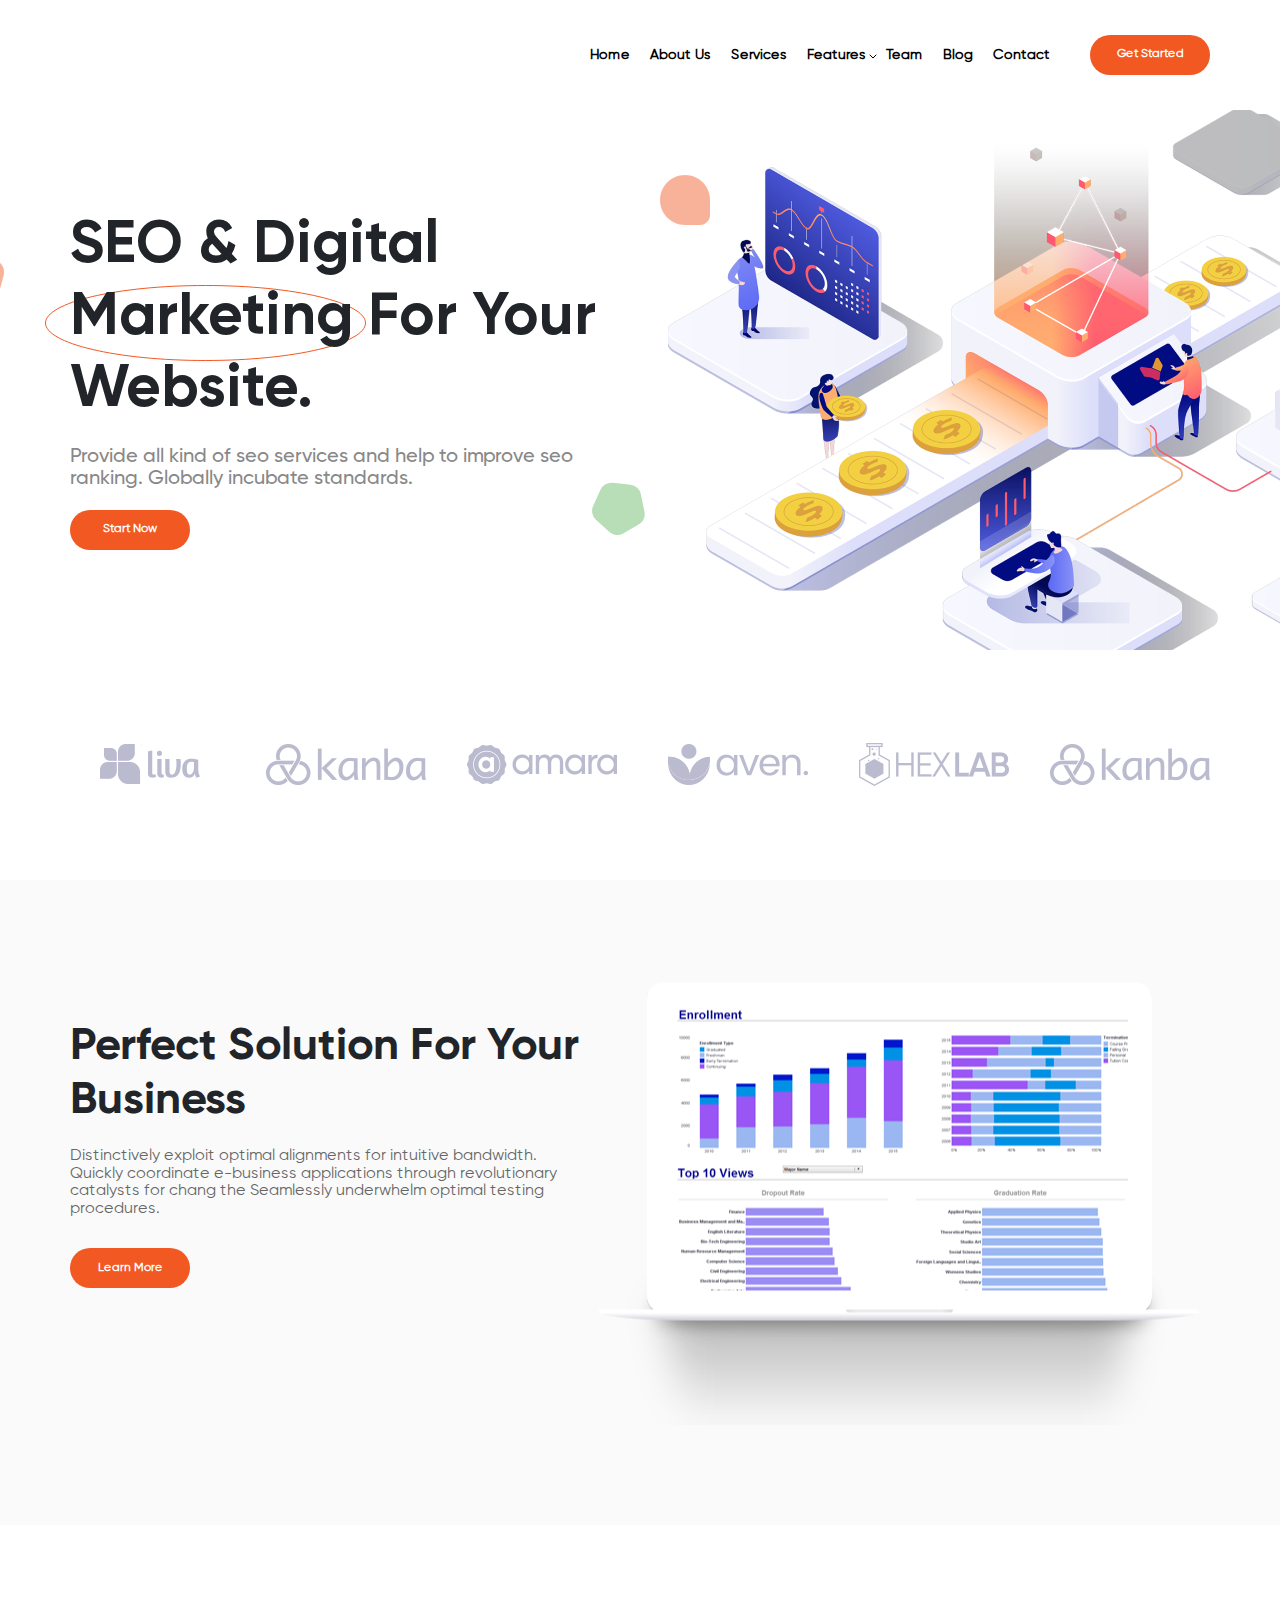
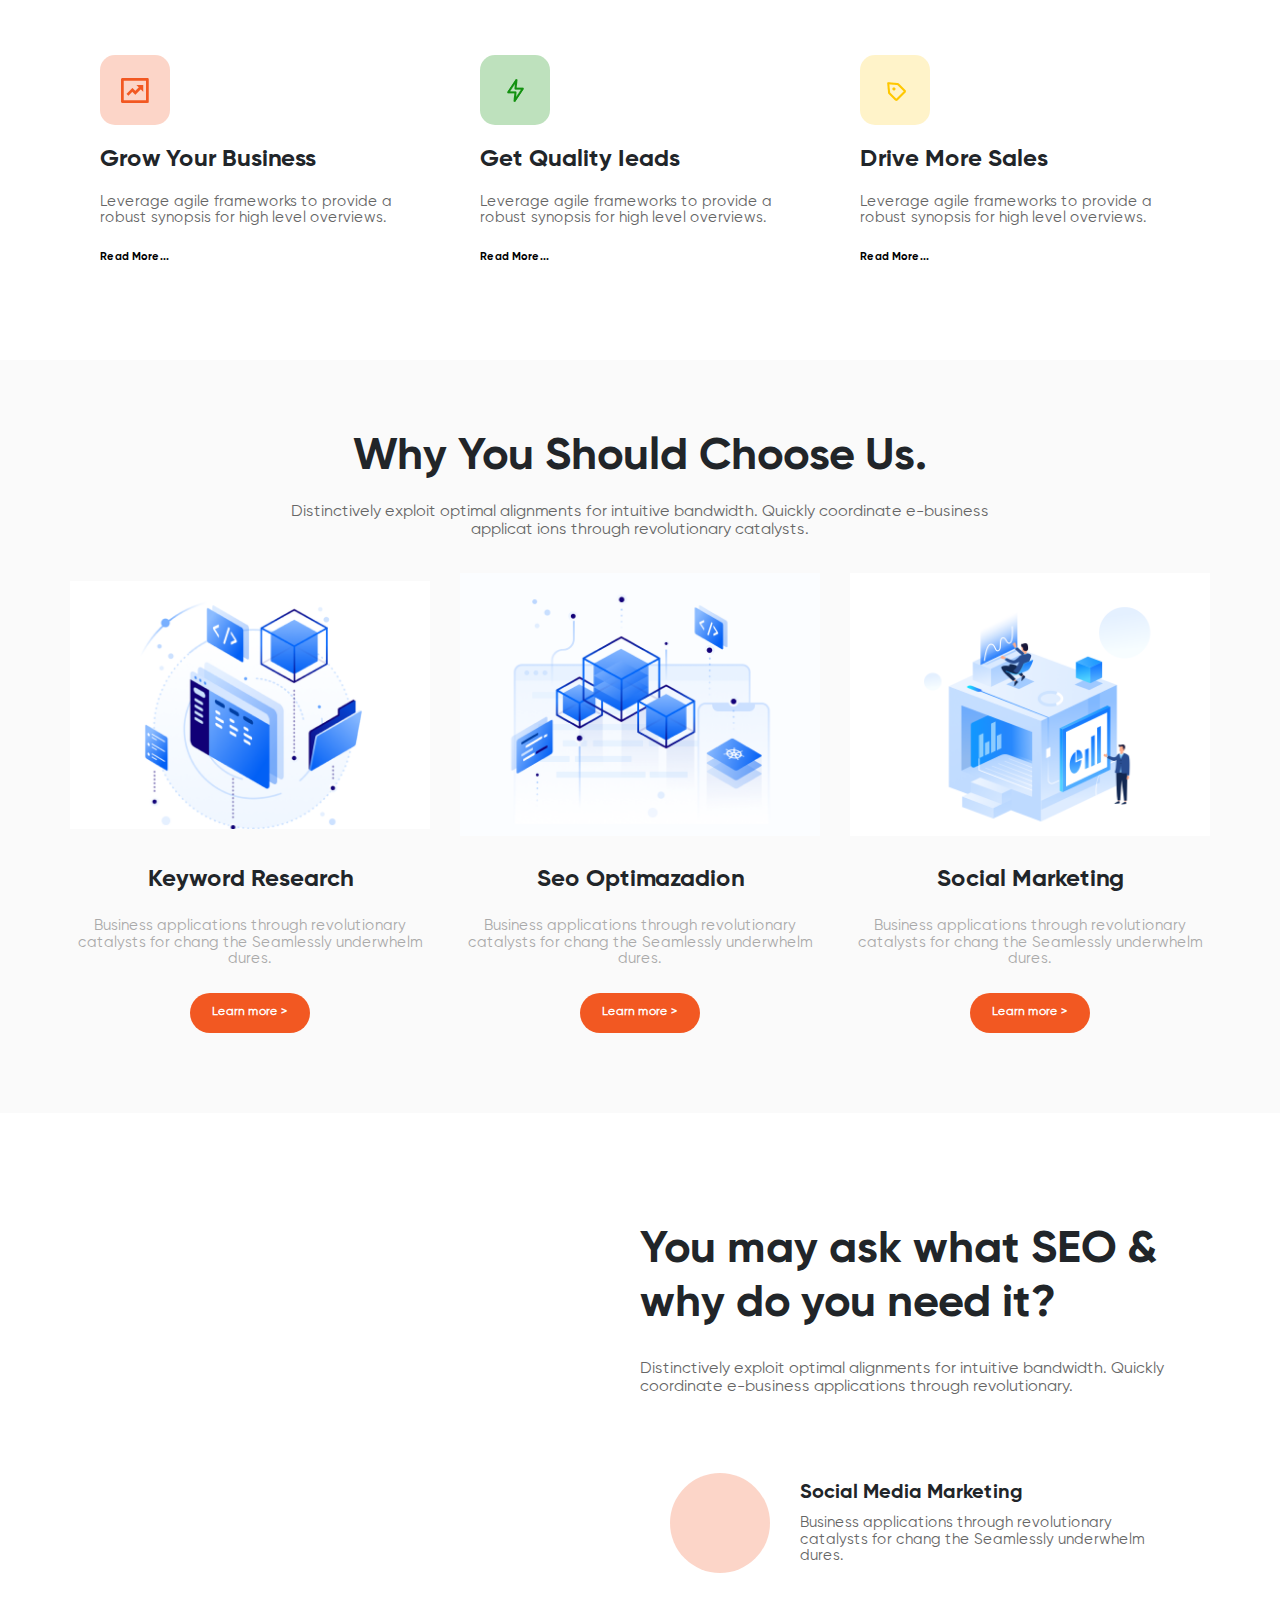
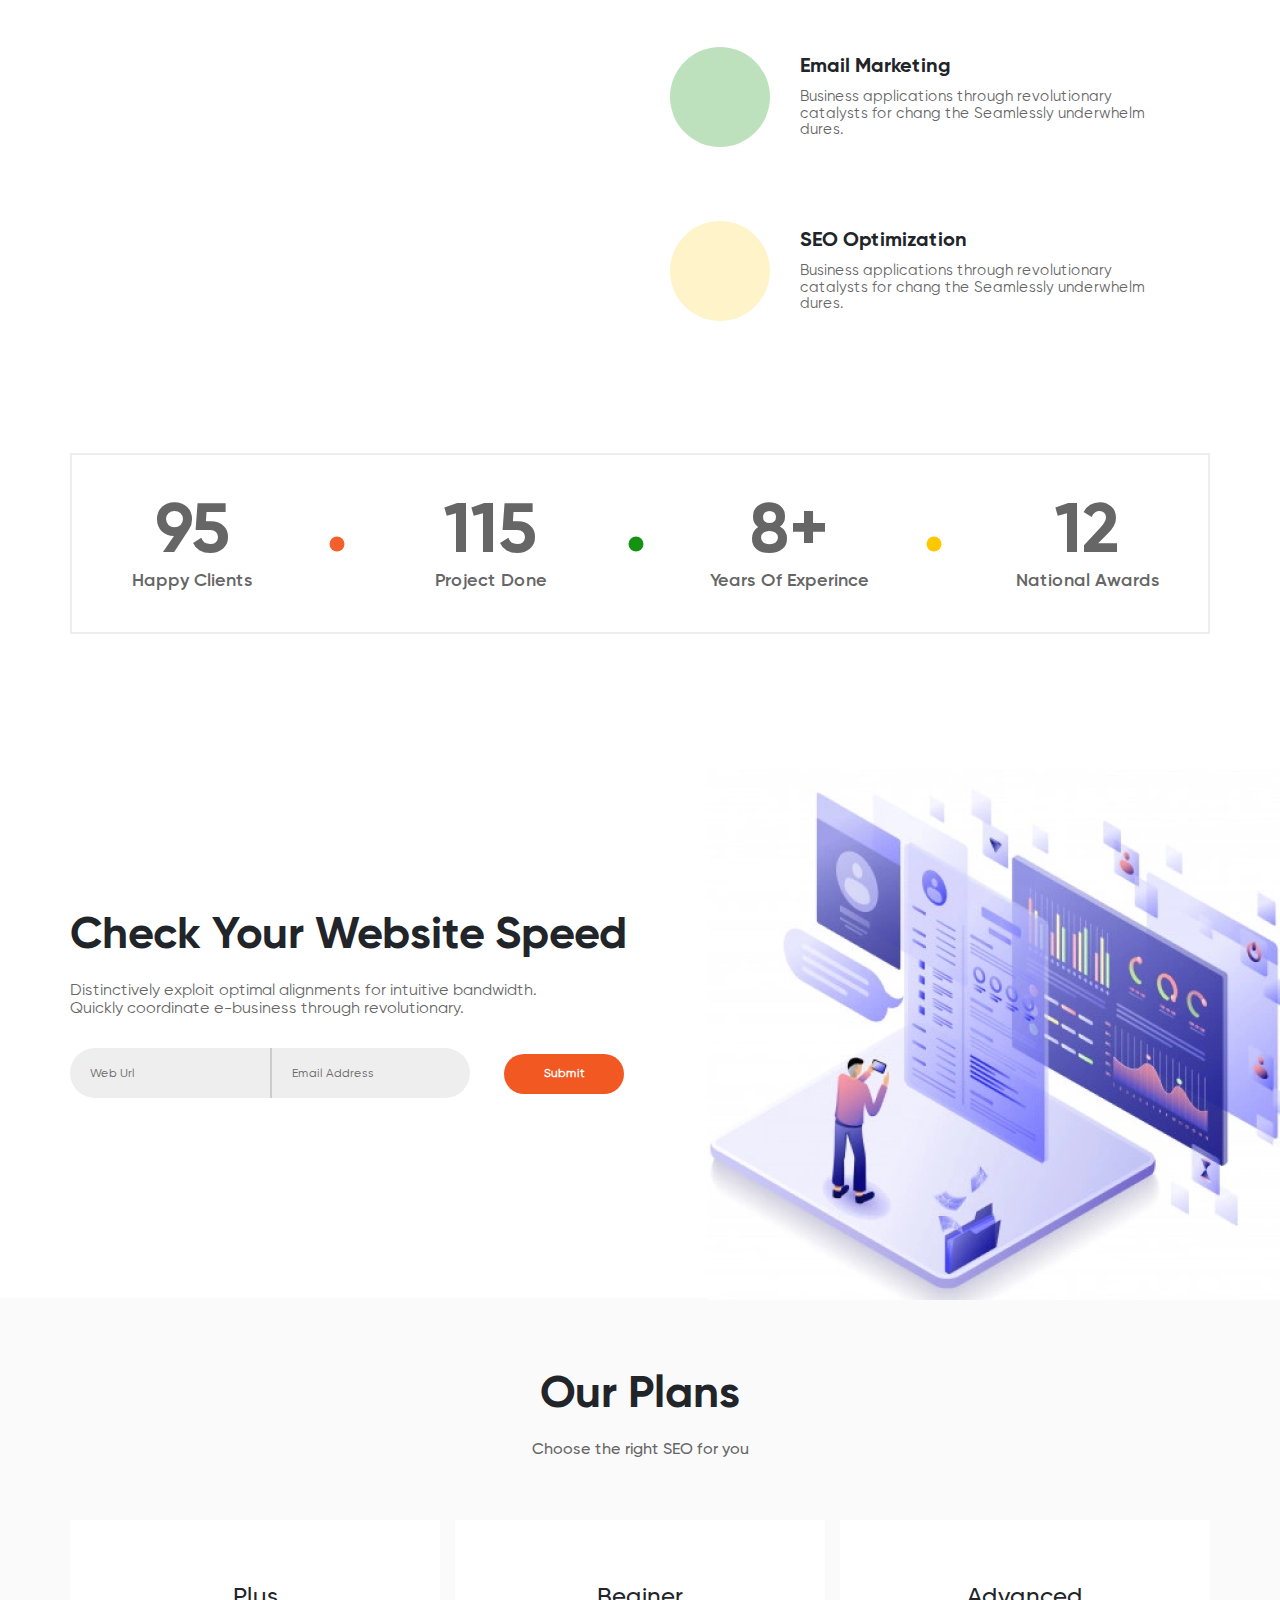
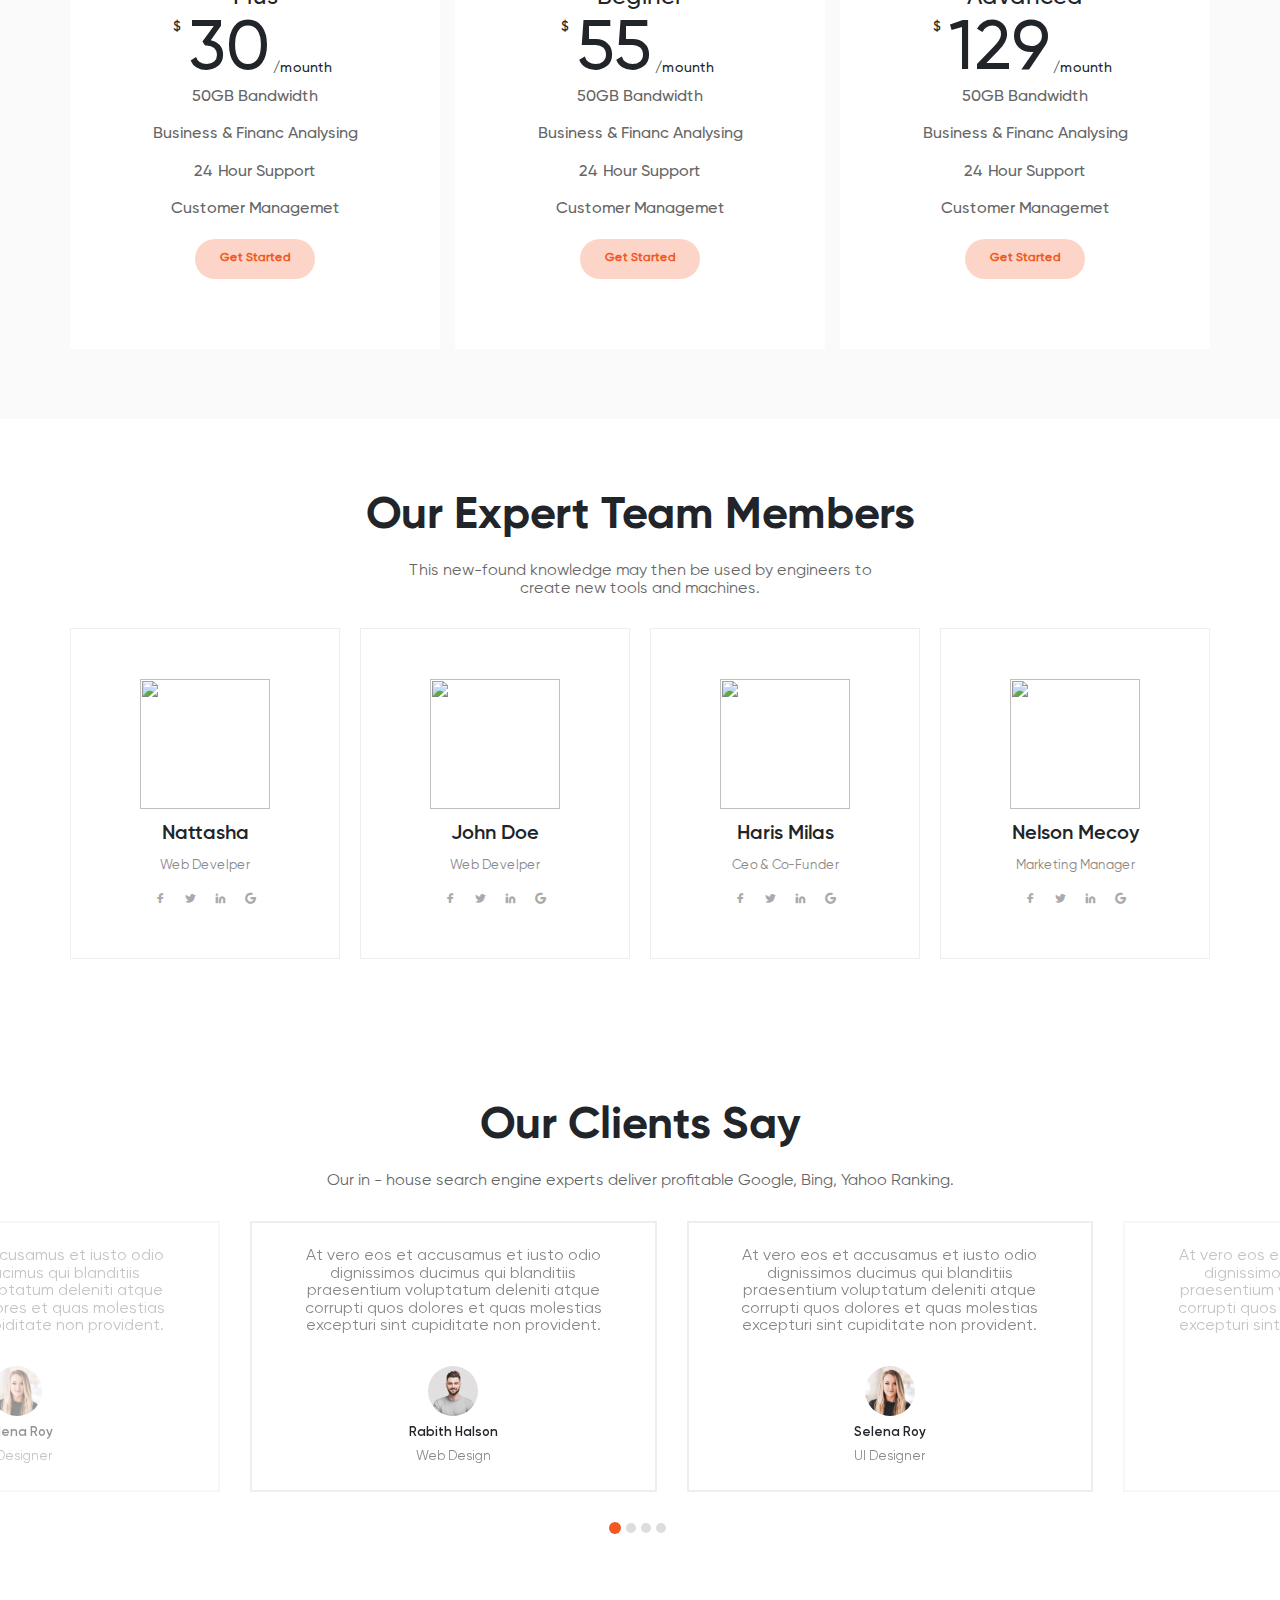
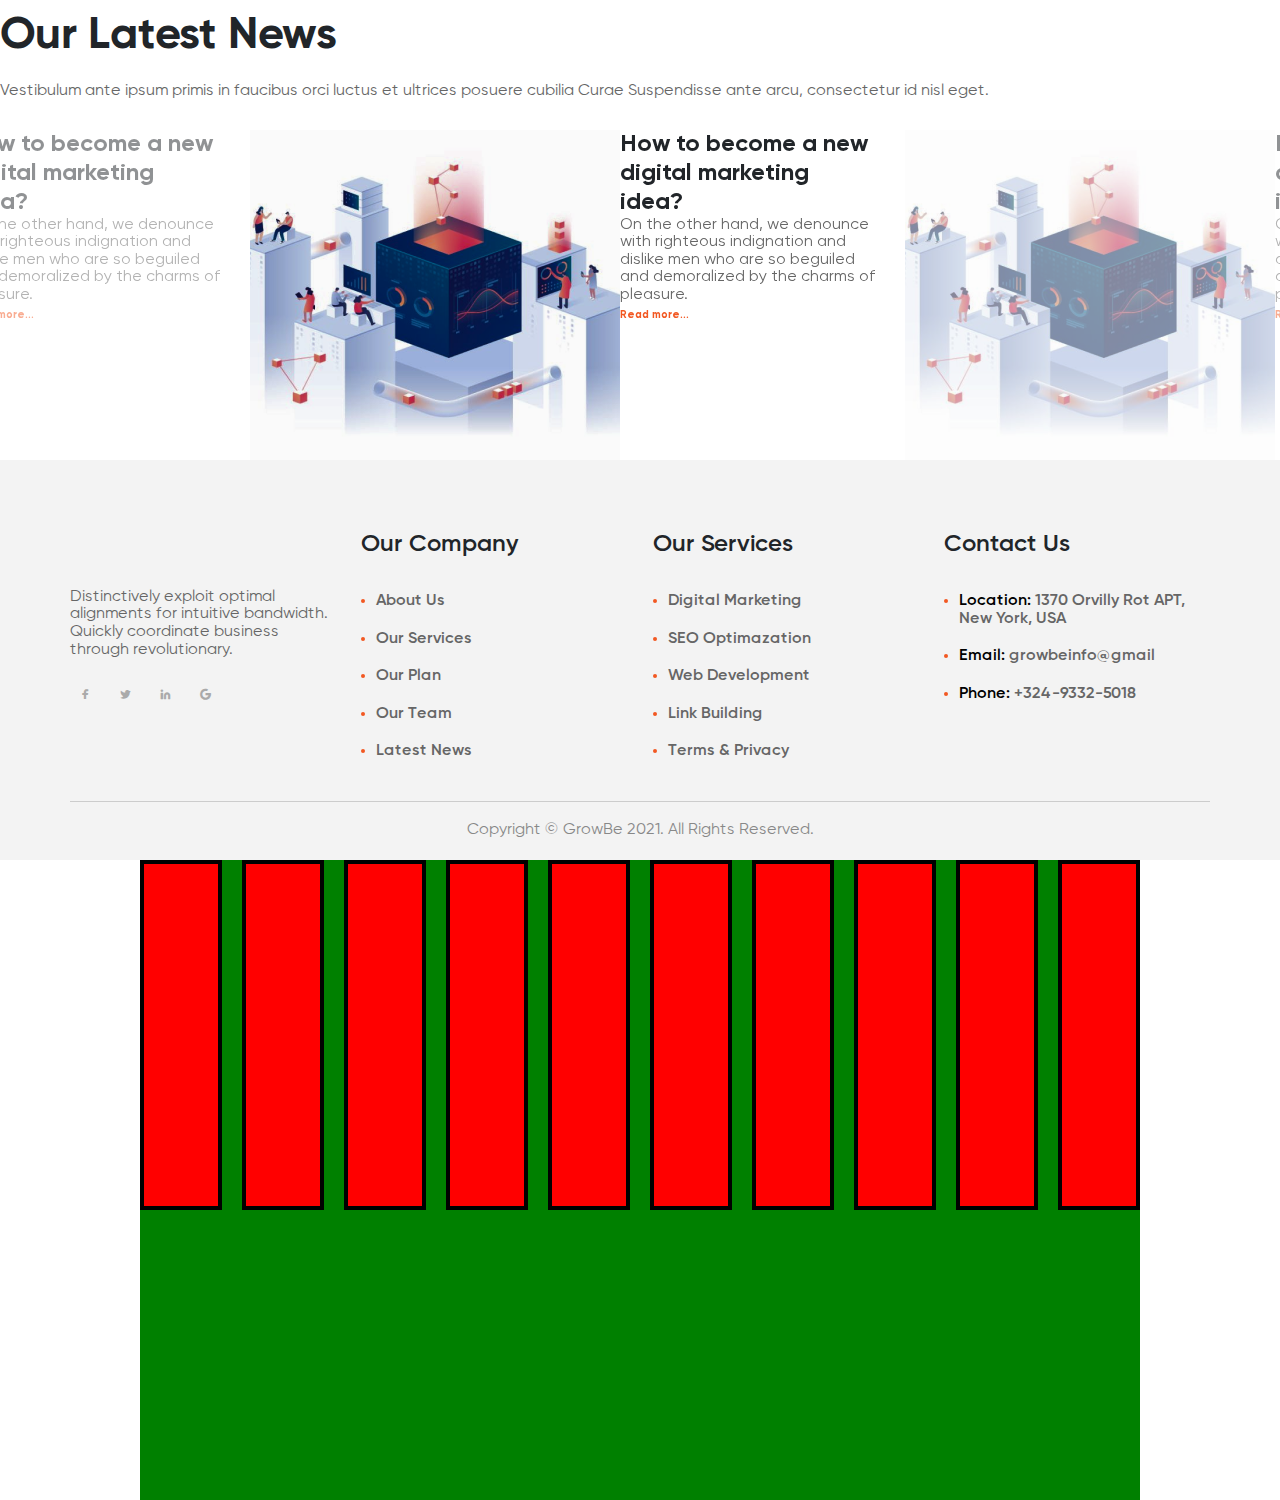
==== growbe/index.html @ c95ca1e4 "1" ====
<!DOCTYPE html><html lang="en"><head><meta charset="UTF-8"><meta http-equiv="X-UA-Compatible" content="IE=edge"><meta name="viewport" content="width=device-width,initial-scale=1"><link rel="stylesheet" href="css/style.min.css"><title>Grow Be</title></head><body><header class="header"><div class="container"><div class="header__wrapper"><a href=""><img src="img/Header/Logo.png" alt=""></a><div class="menu__wrapper"><nav class="menu"><ul class="menu-list"><li class="menu-list__item"><a href="" class="menu-list__link">Home</a></li><li class="menu-list__item"><a href="" class="menu-list__link">About Us</a></li><li class="menu-list__item"><a href="" class="menu-list__link">Services</a></li><li class="menu-list__item has-submenu"><a href="" class="menu-list__link">Features</a><ul class="submenu"><li class="submenu__item"><a href="" class="submenu__link">Services</a></li><li class="submenu__item"><a href="" class="submenu__link">Team</a></li><li class="submenu__item"><a href="" class="submenu__link">Home</a></li></ul></li><li class="menu-list__item"><a href="" class="menu-list__link">Team</a></li><li class="menu-list__item"><a href="" class="menu-list__link">Blog</a></li><li class="menu-list__item"><a href="" class="menu-list__link">Contact</a></li></ul></nav><button class="btn">Get Started</button></div></div></div></header><main><section class="promo"><div class="container"><div class="promo__wrapper"><h1 class="promo__title">SEO & Digital Marketing For Your Website.</h1><p class="promo__text">Provide all kind of seo services and help to improve seo ranking. Globally incubate standards.</p><button class="btn">Start Now</button></div><img width="945" height="577" class="promo__img" src="img/promo/Image.png" alt=""></div></section><section class="brands"><div class="container"><div class="brands__wrapper"><img class="brand__img" src="img/brands/1.png" alt=""> <img class="brand__img" src="img/brands/2.png" alt=""> <img class="brand__img" src="img/brands/3.png" alt=""> <img class="brand__img" src="img/brands/4.png" alt=""> <img class="brand__img" src="img/brands/5.png" alt=""> <img class="brand__img" src="img/brands/6.png" alt=""></div></div></section><section class="about"><div class="container"><div class="about__wrapper"><div class="content__wrapper"><h2 class="title">Perfect Solution For Your Business</h2><p class="text">Distinctively exploit optimal alignments for intuitive bandwidth. Quickly coordinate e-business applications through revolutionary catalysts for chang the Seamlessly underwhelm optimal testing procedures.</p><button class="btn">Learn More</button></div><img class="about__img" src="img/about/Mockup.png" alt=""></div></div></section><section class="features"><div class="container"><div class="features-items"><div class="features-item"><div class="features-item__box"><img class="features-item__img" src="img/features/Vector.png" alt=""></div><h3 class="features-item__title">Grow Your Business</h3><p class="features-item__text">Leverage agile frameworks to provide a robust synopsis for high level overviews.</p><a class="features-item__link" href="">Read More...</a></div><div class="features-item"><div class="features-item__box"><img class="features-item__img" src="img/features/Vector2.png" alt=""></div><h3 class="features-item__title">Get Quality Ieads</h3><p class="features-item__text">Leverage agile frameworks to provide a robust synopsis for high level overviews.</p><a class="features-item__link" href="">Read More...</a></div><div class="features-item"><div class="features-item__box"><img class="features-item__img" src="img/features/Vector3.png" alt=""></div><h3 class="features-item__title">Drive More Sales</h3><p class="features-item__text">Leverage agile frameworks to provide a robust synopsis for high level overviews.</p><a class="features-item__link" href="">Read More...</a></div></div></div></section><section class="benefits"><div class="container"><h2 class="title">Why You Should Choose Us.</h2><p class="text">Distinctively exploit optimal alignments for intuitive bandwidth. Quickly coordinate e-business<br>applicat ions through revolutionary catalysts.</p><div class="benefits__items"><div class="benefits-item"><img class="benefits-item__img" src="img/benefits/illustrarion1.png" alt=""><h3 class="benefits-item__title">Keyword Research</h3><p class="benefits-item__text">Business applications through revolutionary catalysts for chang the Seamlessly underwhelm dures.</p><button class="btn">Learn more ></button></div><div class="benefits-item"><img class="benefits-item__img" src="img/benefits/illustration2.png" alt=""><h3 class="benefits-item__title">Seo Optimazadion</h3><p class="benefits-item__text">Business applications through revolutionary catalysts for chang the Seamlessly underwhelm dures.</p><button class="btn">Learn more ></button></div><div class="benefits-item"><img class="benefits-item__img" src="img/benefits/illustration3.png" alt=""><h3 class="benefits-item__title">Social Marketing</h3><p class="benefits-item__text">Business applications through revolutionary catalysts for chang the Seamlessly underwhelm dures.</p><button class="btn">Learn more ></button></div></div></div></section><section class="questions"><div class="container"><img class="questions__img" src="../img/questions/compas.png" alt=""><div class="questions__wrapper"><div class="questions__content"><h2 class="questions__title">You may ask what SEO & why do you need it?</h2><p class="questions__subtitle">Distinctively exploit optimal alignments for intuitive bandwidth. Quickly coordinate e-business applications through revolutionary.</p><div class="questions-items"><div class="questions-item"><div class="questions-item__circle"><img class="questions-item__img" src="../img/questions/palnet.svg" alt=""></div><div class="questions-item__wrapper"><h3 class="questions-item__title">Social Media Marketing</h3><p class="questions-item__text">Business applications through revolutionary catalysts for chang the Seamlessly underwhelm dures.</p></div></div><div class="questions-item"><div class="questions-item__circle"><img class="questions-item__img" src="../img/questions/email.svg" alt=""></div><div class="questions-item__wrapper"><h3 class="questions-item__title">Email Marketing</h3><p class="questions-item__text">Business applications through revolutionary catalysts for chang the Seamlessly underwhelm dures.</p></div></div><div class="questions-item"><div class="questions-item__circle"><img class="questions-item__img" src="../img/questions/pie-chart.svg" alt=""></div><div class="questions-item__wrapper"><h3 class="questions-item__title">SEO Optimization</h3><p class="questions-item__text">Business applications through revolutionary catalysts for chang the Seamlessly underwhelm dures.</p></div></div></div></div></div></div></section><div class="facts"><div class="container"><div class="facts__items"><div class="facts__item"><span class="facts__item-count">95</span><p class="facts__item-text">Happy Clients</p></div><div class="facts__item"><span class="facts__item-count">115</span><p class="facts__item-text">Project Done</p></div><div class="facts__item"><span class="facts__item-count">8+</span><p class="facts__item-text">Years Of Experince</p></div><div class="facts__item"><span class="facts__item-count">12</span><p class="facts__item-text">National Awards</p></div></div></div></div><section class="mail"><div class="container"><div class="mail__wrapper"><h2 class="title">Check Your Website Speed</h2><p class="text">Distinctively exploit optimal alignments for intuitive bandwidth.<br>Quickly coordinate e-business through revolutionary.</p><form class="mail__form" action=""><input placeholder="Web Url" type="url" name="url" required> <input placeholder="Email Address" type="email" name="email" required> <button class="btn">Submit</button></form></div><img class="mail__img" src="img/mail/mail.png" alt=""></div></section><section class="plans"><div class="container"><h2 class="title">Our Plans</h2><p class="text">Choose the right SEO for you</p><div class="plans__items"><div class="plans__item"><div class="plans__item-wrapper"><h3 class="plans__item-title">Plus</h3><span class="plans__item-price"><sup>$</sup> 30 <sub>/mounth</sub></span><ul><li>50GB Bandwidth</li><li>Business & Financ Analysing</li><li>24 Hour Support</li><li>Customer Managemet</li></ul><button class="btn btn-disabled">Get Started</button></div></div><div class="plans__item"><div class="plans__item-wrapper"><h3 class="plans__item-title">Beginer</h3><span class="plans__item-price"><sup>$</sup> 55 <sub>/mounth</sub></span><ul><li>50GB Bandwidth</li><li>Business & Financ Analysing</li><li>24 Hour Support</li><li>Customer Managemet</li></ul><button class="btn btn-disabled">Get Started</button></div></div><div class="plans__item"><div class="plans__item-wrapper"><h3 class="plans__item-title">Advanced</h3><span class="plans__item-price"><sup>$</sup> 129 <sub>/mounth</sub></span><ul><li>50GB Bandwidth</li><li>Business & Financ Analysing</li><li>24 Hour Support</li><li>Customer Managemet</li></ul><button class="btn btn-disabled">Get Started</button></div></div></div></div></section><section class="team"><div class="container"><h2 class="title">Our Expert Team Members</h2><p class="text">This new-found knowledge may then be used by engineers to<br>create new tools and machines.</p><div class="team__items"><div class="team__item"><img class="team__item-img" src="../img/team/face1.png" alt=""> <span class="team__item-name">Nattasha</span> <span class="team__item-post">Web Develper</span><ul class="socials"><li><a class="socials__link" href=""><span class="icon-facebook"></span></a></li><li><a class="socials__link" href=""><span class="icon-twitter"></span></a></li><li><a class="socials__link" href=""><span class="icon-linkedin"></span></a></li><li><a class="socials__link" href=""><span class="icon-google"></span></a></li></ul></div><div class="team__item"><img class="team__item-img" src="../img/team/face2.png" alt=""> <span class="team__item-name">John Doe</span> <span class="team__item-post">Web Develper</span><ul class="socials"><li><a class="socials__link" href=""><span class="icon-facebook"></span></a></li><li><a class="socials__link" href=""><span class="icon-twitter"></span></a></li><li><a class="socials__link" href=""><span class="icon-linkedin"></span></a></li><li><a class="socials__link" href=""><span class="icon-google"></span></a></li></ul></div><div class="team__item"><img class="team__item-img" src="../img/team/face3.png" alt=""> <span class="team__item-name">Haris Milas</span> <span class="team__item-post">Ceo & Co-Funder</span><ul class="socials"><li><a class="socials__link" href=""><span class="icon-facebook"></span></a></li><li><a class="socials__link" href=""><span class="icon-twitter"></span></a></li><li><a class="socials__link" href=""><span class="icon-linkedin"></span></a></li><li><a class="socials__link" href=""><span class="icon-google"></span></a></li></ul></div><div class="team__item"><img class="team__item-img" src="../img/team/face4.png" alt=""> <span class="team__item-name">Nelson Mecoy</span> <span class="team__item-post">Marketing Manager</span><ul class="socials"><li><a class="socials__link" href=""><span class="icon-facebook"></span></a></li><li><a class="socials__link" href=""><span class="icon-twitter"></span></a></li><li><a class="socials__link" href=""><span class="icon-linkedin"></span></a></li><li><a class="socials__link" href=""><span class="icon-google"></span></a></li></ul></div></div></div></section><section class="reviews"><h2 class="title">Our Clients Say</h2><p class="text">Our in - house search engine experts deliver profitable Google, Bing, Yahoo Ranking.</p><div class="reviews__slider swiper"><div class="swiper-wrapper"><div class="swiper-slide"><div class="reviews__item"><p class="reviews__item-text">At vero eos et accusamus et iusto odio dignissimos ducimus qui blanditiis praesentium voluptatum deleniti atque corrupti quos dolores et quas molestias excepturi sint cupiditate non provident.</p><img class="reviews__item-img" src="img/reviews/man.png" alt=""> <span class="reviews__item-name">Rabith Halson</span> <span class="reviews__item-post">Web Design</span></div></div><div class="swiper-slide"><div class="reviews__item"><p class="reviews__item-text">At vero eos et accusamus et iusto odio dignissimos ducimus qui blanditiis praesentium voluptatum deleniti atque corrupti quos dolores et quas molestias excepturi sint cupiditate non provident.</p><img class="reviews__item-img" src="img/reviews/woman.png" alt=""> <span class="reviews__item-name">Selena Roy</span> <span class="reviews__item-post">UI Designer</span></div></div><div class="swiper-slide"><div class="reviews__item"><p class="reviews__item-text">At vero eos et accusamus et iusto odio dignissimos ducimus qui blanditiis praesentium voluptatum deleniti atque corrupti quos dolores et quas molestias excepturi sint cupiditate non provident.</p><img class="reviews__item-img" src="img/reviews/woman.png" alt=""> <span class="reviews__item-name">Selena Roy</span> <span class="reviews__item-post">UI Designer</span></div></div><div class="swiper-slide"><div class="reviews__item"><p class="reviews__item-text">At vero eos et accusamus et iusto odio dignissimos ducimus qui blanditiis praesentium voluptatum deleniti atque corrupti quos dolores et quas molestias excepturi sint cupiditate non provident.</p><img class="reviews__item-img" src="img/reviews/woman.png" alt=""> <span class="reviews__item-name">Selena Roy</span> <span class="reviews__item-post">UI Designer</span></div></div></div><div class="swiper-pagination"></div></div></section><section class="blog"><h2 class="title">Our Latest News</h2><p class="text">Vestibulum ante ipsum primis in faucibus orci luctus et ultrices posuere cubilia Curae Suspendisse ante arcu, consectetur id nisl eget.</p><div class="blog__slider swiper"><div class="swiper-wrapper"><div class="swiper-slide"><div class="blog__item"><img src="img/blog/blog-img.png" alt=""><div class="blog__item-content"><h3 class="blog__item-title">How to become a new digital marketing idea?</h3><p class="blog__item-text">On the other hand, we denounce with righteous indignation and dislike men who are so beguiled and demoralized by the charms of pleasure.</p><a href="" class="blog__item-link">Read more...</a></div></div></div><div class="swiper-slide"><div class="blog__item"><img src="img/blog/blog-img.png" alt=""><div class="blog__item-content"><h3 class="blog__item-title">How to become a new digital marketing idea?</h3><p class="blog__item-text">On the other hand, we denounce with righteous indignation and dislike men who are so beguiled and demoralized by the charms of pleasure.</p><a href="" class="blog__item-link">Read more...</a></div></div></div><div class="swiper-slide"><div class="blog__item"><img src="img/blog/blog-img.png" alt=""><div class="blog__item-content"><h3 class="blog__item-title">How to become a new digital marketing idea?</h3><p class="blog__item-text">On the other hand, we denounce with righteous indignation and dislike men who are so beguiled and demoralized by the charms of pleasure.</p><a href="" class="blog__item-link">Read more...</a></div></div></div><div class="swiper-slide"><div class="blog__item"><img src="img/blog/blog-img.png" alt=""><div class="blog__item-content"><h3 class="blog__item-title">How to become a new digital marketing idea?</h3><p class="blog__item-text">On the other hand, we denounce with righteous indignation and dislike men who are so beguiled and demoralized by the charms of pleasure.</p><a href="" class="blog__item-link">Read more...</a></div></div></div></div></div></section><footer class="footer"><div class="container"><div class="footer__items"><div class="footer__item"><a href=""><img src="img/Header/Logo.png" alt=""></a><p class="footer__text">Distinctively exploit optimal alignments for intuitive bandwidth. Quickly coordinate business through revolutionary.</p><ul class="socials socials-footer"><li><a class="socials__link socials__link-footer" href=""><span class="icon-facebook"></span></a></li><li><a class="socials__link socials__link-footer" href=""><span class="icon-twitter"></span></a></li><li><a class="socials__link socials__link-footer" href=""><span class="icon-linkedin"></span></a></li><li><a class="socials__link socials__link-footer" href=""><span class="icon-google"></span></a></li></ul></div><div class="footer__item"><h3 class="footer__item-title">Our Company</h3><ul class="footer__item-list"><a href=""><li>About Us</li></a><a href=""><li>Our Services</li></a><a href=""><li>Our Plan</li></a><a href=""><li>Our Team</li></a><a href=""><li>Latest News</li></a></ul></div><div class="footer__item"><h3 class="footer__item-title">Our Services</h3><ul class="footer__item-list"><a href=""><li>Digital Marketing</li></a><a href=""><li>SEO Optimazation</li></a><a href=""><li>Web Development</li></a><a href=""><li>Link Building</li></a><a href=""><li>Terms & Privacy</li></a></ul></div><div class="footer__item"><h3 class="footer__item-title">Contact Us</h3><ul class="footer__item-list"><li><span>Location:</span> 1370 Orvilly Rot APT, New York, USA</li><li><span>Email:</span> growbeinfo@gmail</li><li><span>Phone: </span>+324-9332-5018</li></ul></div></div><p class="copyright">Copyright © GrowBe 2021. All Rights Reserved.</p></div></footer><div class="wrapper"><div class="item"></div><div class="item"></div><div class="item"></div><div class="item"></div><div class="item"></div><div class="item"></div><div class="item"></div><div class="item"></div><div class="item"></div><div class="item"></div></div></main><script src="js/swiper-bundle.min.js"></script><script src="js/script.js"></script></body></html>
---- growbe/css/style.min.css ----
@font-face{font-family:Gilroy-Regular;src:url(../fonts/gilroy/Gilroy-Regular.woff2) format("woff2")}@font-face{font-family:Gilroy-Medium;src:url(../fonts/gilroy/Gilroy-Medium.woff2) format("woff2")}@font-face{font-family:Gilroy-Bold;src:url(../fonts/gilroy/Gilroy-Bold.woff2) format("woff2")}@font-face{font-family:Gilroy-Semibold;src:url(../fonts/gilroy/Gilroy-Semibold.woff2) format("woff2")}/*!
 * Bootstrap Reboot v5.0.0-beta3 (https://getbootstrap.com/)
 * Copyright 2011-2021 The Bootstrap Authors
 * Copyright 2011-2021 Twitter, Inc.
 * Licensed under MIT (https://github.com/twbs/bootstrap/blob/main/LICENSE)
 * Forked from Normalize.css, licensed MIT (https://github.com/necolas/normalize.css/blob/master/LICENSE.md)
 */*,::after,::before{box-sizing:border-box}@media(prefers-reduced-motion:no-preference){:root{scroll-behavior:smooth}}body{margin:0;font-family:Gilroy-Regular,system-ui,-apple-system,"Segoe UI",Roboto,"Helvetica Neue",Arial,"Noto Sans","Liberation Sans",sans-serif,"Apple Color Emoji","Segoe UI Emoji","Segoe UI Symbol","Noto Color Emoji";font-size:17px;font-weight:400;line-height:1.1;color:#212529;background-color:#fff;-webkit-text-size-adjust:100%;-webkit-tap-highlight-color:rgba(0,0,0,0)}hr{margin:1rem 0;color:inherit;background-color:currentColor;border:0;opacity:.25}hr:not([size]){height:1px}h1,h2,h3,h4,h5,h6{margin-top:0;margin-bottom:0;font-weight:500;line-height:1.2}h1{font-size:calc(1.375rem + 1.5vw)}@media(min-width:1200px){h1{font-size:2.5rem}}h2{font-size:calc(1.325rem + .9vw)}@media(min-width:1200px){h2{font-size:2rem}}h3{font-size:calc(1.3rem + .6vw)}@media(min-width:1200px){h3{font-size:1.75rem}}h4{font-size:calc(1.275rem + .3vw)}@media(min-width:1200px){h4{font-size:1.5rem}}h5{font-size:1.25rem}h6{font-size:1rem}p{margin-top:0;margin-bottom:0}abbr[data-bs-original-title],abbr[title]{-webkit-text-decoration:underline dotted;text-decoration:underline dotted;cursor:help;-webkit-text-decoration-skip-ink:none;text-decoration-skip-ink:none}address{margin-bottom:1rem;font-style:normal;line-height:inherit}ol,ul{padding-left:0}dl,ol,ul{margin-top:0;margin-bottom:0}ol ol,ol ul,ul ol,ul ul{margin-bottom:0}dt{font-weight:700}dd{margin-bottom:.5rem;margin-left:0}blockquote{margin:0 0 1rem}b,strong{font-weight:bolder}small{font-size:.875em}mark{padding:.2em;background-color:#fcf8e3}sub,sup{position:relative;font-size:.75em;line-height:0;vertical-align:baseline}sub{bottom:-.25em}sup{top:-.5em}a{color:#0d6efd;text-decoration:underline}a:hover{color:#0a58ca}a:not([href]):not([class]),a:not([href]):not([class]):hover{color:inherit;text-decoration:none}code,kbd,pre,samp{font-family:SFMono-Regular,Menlo,Monaco,Consolas,"Liberation Mono","Courier New",monospace;font-size:1em;direction:ltr;unicode-bidi:bidi-override}pre{display:block;margin-top:0;margin-bottom:1rem;overflow:auto;font-size:.875em}pre code{font-size:inherit;color:inherit;word-break:normal}code{font-size:.875em;color:#d63384;word-wrap:break-word}a>code{color:inherit}kbd{padding:.2rem .4rem;font-size:.875em;color:#fff;background-color:#212529;border-radius:.2rem}kbd kbd{padding:0;font-size:1em;font-weight:700}figure{margin:0 0 1rem}img,svg{vertical-align:middle}table{caption-side:bottom;border-collapse:collapse}caption{padding-top:.5rem;padding-bottom:.5rem;color:#6c757d;text-align:left}th{text-align:inherit;text-align:-webkit-match-parent}tbody,td,tfoot,th,thead,tr{border-color:inherit;border-style:solid;border-width:0}label{display:inline-block}button{border-radius:0}button:focus:not(:focus-visible){outline:0}button,input,optgroup,select,textarea{margin:0;font-family:inherit;font-size:inherit;line-height:inherit}button,select{text-transform:none}[role=button]{cursor:pointer}select{word-wrap:normal}select:disabled{opacity:1}[list]::-webkit-calendar-picker-indicator{display:none}[type=button],[type=reset],[type=submit],button{-webkit-appearance:button}[type=button]:not(:disabled),[type=reset]:not(:disabled),[type=submit]:not(:disabled),button:not(:disabled){cursor:pointer}::-moz-focus-inner{padding:0;border-style:none}textarea{resize:vertical}fieldset{min-width:0;padding:0;margin:0;border:0}legend{float:left;width:100%;padding:0;margin-bottom:.5rem;font-size:calc(1.275rem + .3vw);line-height:inherit}@media(min-width:1200px){legend{font-size:1.5rem}}legend+*{clear:left}::-webkit-datetime-edit-day-field,::-webkit-datetime-edit-fields-wrapper,::-webkit-datetime-edit-hour-field,::-webkit-datetime-edit-minute,::-webkit-datetime-edit-month-field,::-webkit-datetime-edit-text,::-webkit-datetime-edit-year-field{padding:0}::-webkit-inner-spin-button{height:auto}[type=search]{outline-offset:-2px;-webkit-appearance:textfield}::-webkit-search-decoration{-webkit-appearance:none}::-webkit-color-swatch-wrapper{padding:0}::-webkit-file-upload-button{font:inherit}::file-selector-button{font:inherit}::-webkit-file-upload-button{font:inherit;-webkit-appearance:button}output{display:inline-block}iframe{border:0}summary{display:list-item;cursor:pointer}progress{vertical-align:baseline}[hidden]{display:none!important}@font-face{font-family:icomoon;src:url(../fonts/icomoon.eot?f53grn);src:url(../fonts/icomoon.eot?f53grn#iefix) format("embedded-opentype"),url(../fonts/icomoon.ttf?f53grn) format("truetype"),url(../fonts/icomoon.woff?f53grn) format("woff"),url(../fonts/icomoon.svg?f53grn#icomoon) format("svg");font-weight:400;font-style:normal;font-display:block}[class*=" icon-"],[class^=icon-]{font-family:icomoon!important;speak:never;font-style:normal;font-weight:400;font-variant:normal;text-transform:none;line-height:1;-webkit-font-smoothing:antialiased;-moz-osx-font-smoothing:grayscale}.icon-facebook:before{content:""}.icon-google:before{content:""}.icon-linkedin:before{content:""}.icon-twitter:before{content:""}@font-face{font-family:swiper-icons;src:url("data:application/font-woff;charset=utf-8;base64, [base64]//wADZ2x5ZgAAAywAAADMAAAD2MHtryVoZWFkAAABbAAAADAAAAA2E2+eoWhoZWEAAAGcAAAAHwAAACQC9gDzaG10eAAAAigAAAAZAAAArgJkABFsb2NhAAAC0AAAAFoAAABaFQAUGG1heHAAAAG8AAAAHwAAACAAcABAbmFtZQAAA/gAAAE5AAACXvFdBwlwb3N0AAAFNAAAAGIAAACE5s74hXjaY2BkYGAAYpf5Hu/j+W2+MnAzMYDAzaX6QjD6/4//Bxj5GA8AuRwMYGkAPywL13jaY2BkYGA88P8Agx4j+/8fQDYfA1AEBWgDAIB2BOoAeNpjYGRgYNBh4GdgYgABEMnIABJzYNADCQAACWgAsQB42mNgYfzCOIGBlYGB0YcxjYGBwR1Kf2WQZGhhYGBiYGVmgAFGBiQQkOaawtDAoMBQxXjg/wEGPcYDDA4wNUA2CCgwsAAAO4EL6gAAeNpj2M0gyAACqxgGNWBkZ2D4/wMA+xkDdgAAAHjaY2BgYGaAYBkGRgYQiAHyGMF8FgYHIM3DwMHABGQrMOgyWDLEM1T9/w8UBfEMgLzE////P/5//f/V/xv+r4eaAAeMbAxwIUYmIMHEgKYAYjUcsDAwsLKxc3BycfPw8jEQA/[base64]/uznmfPFBNODM2K7MTQ45YEAZqGP81AmGGcF3iPqOop0r1SPTaTbVkfUe4HXj97wYE+yNwWYxwWu4v1ugWHgo3S1XdZEVqWM7ET0cfnLGxWfkgR42o2PvWrDMBSFj/IHLaF0zKjRgdiVMwScNRAoWUoH78Y2icB/yIY09An6AH2Bdu/UB+yxopYshQiEvnvu0dURgDt8QeC8PDw7Fpji3fEA4z/PEJ6YOB5hKh4dj3EvXhxPqH/SKUY3rJ7srZ4FZnh1PMAtPhwP6fl2PMJMPDgeQ4rY8YT6Gzao0eAEA409DuggmTnFnOcSCiEiLMgxCiTI6Cq5DZUd3Qmp10vO0LaLTd2cjN4fOumlc7lUYbSQcZFkutRG7g6JKZKy0RmdLY680CDnEJ+UMkpFFe1RN7nxdVpXrC4aTtnaurOnYercZg2YVmLN/d/gczfEimrE/fs/bOuq29Zmn8tloORaXgZgGa78yO9/cnXm2BpaGvq25Dv9S4E9+5SIc9PqupJKhYFSSl47+Qcr1mYNAAAAeNptw0cKwkAAAMDZJA8Q7OUJvkLsPfZ6zFVERPy8qHh2YER+3i/BP83vIBLLySsoKimrqKqpa2hp6+jq6RsYGhmbmJqZSy0sraxtbO3sHRydnEMU4uR6yx7JJXveP7WrDycAAAAAAAH//wACeNpjYGRgYOABYhkgZgJCZgZNBkYGLQZtIJsFLMYAAAw3ALgAeNolizEKgDAQBCchRbC2sFER0YD6qVQiBCv/H9ezGI6Z5XBAw8CBK/m5iQQVauVbXLnOrMZv2oLdKFa8Pjuru2hJzGabmOSLzNMzvutpB3N42mNgZGBg4GKQYzBhYMxJLMlj4GBgAYow/P/PAJJhLM6sSoWKfWCAAwDAjgbRAAB42mNgYGBkAIIbCZo5IPrmUn0hGA0AO8EFTQAA") format("woff");font-weight:400;font-style:normal}.swiper{margin-left:auto;margin-right:auto;position:relative;overflow:hidden;list-style:none;padding:0;z-index:1}.swiper-vertical>.swiper-wrapper{flex-direction:column}.swiper-wrapper{position:relative;width:100%;height:100%;z-index:1;display:flex;transition-property:transform;box-sizing:content-box}.swiper-android .swiper-slide,.swiper-wrapper{transform:translate3d(0,0,0)}.swiper-pointer-events{touch-action:pan-y}.swiper-pointer-events.swiper-vertical{touch-action:pan-x}.swiper-slide{flex-shrink:0;width:100%;height:100%;position:relative;transition-property:transform}.swiper-slide-invisible-blank{visibility:hidden}.swiper-autoheight,.swiper-autoheight .swiper-slide{height:auto}.swiper-autoheight .swiper-wrapper{align-items:flex-start;transition-property:transform,height}.swiper-backface-hidden .swiper-slide{transform:translateZ(0);-webkit-backface-visibility:hidden;backface-visibility:hidden}.swiper-3d,.swiper-3d.swiper-css-mode .swiper-wrapper{perspective:1200px}.swiper-3d .swiper-cube-shadow,.swiper-3d .swiper-slide,.swiper-3d .swiper-slide-shadow,.swiper-3d .swiper-slide-shadow-bottom,.swiper-3d .swiper-slide-shadow-left,.swiper-3d .swiper-slide-shadow-right,.swiper-3d .swiper-slide-shadow-top,.swiper-3d .swiper-wrapper{transform-style:preserve-3d}.swiper-3d .swiper-slide-shadow,.swiper-3d .swiper-slide-shadow-bottom,.swiper-3d .swiper-slide-shadow-left,.swiper-3d .swiper-slide-shadow-right,.swiper-3d .swiper-slide-shadow-top{position:absolute;left:0;top:0;width:100%;height:100%;pointer-events:none;z-index:10}.swiper-3d .swiper-slide-shadow{background:rgba(0,0,0,.15)}.swiper-3d .swiper-slide-shadow-left{background-image:linear-gradient(to left,rgba(0,0,0,.5),rgba(0,0,0,0))}.swiper-3d .swiper-slide-shadow-right{background-image:linear-gradient(to right,rgba(0,0,0,.5),rgba(0,0,0,0))}.swiper-3d .swiper-slide-shadow-top{background-image:linear-gradient(to top,rgba(0,0,0,.5),rgba(0,0,0,0))}.swiper-3d .swiper-slide-shadow-bottom{background-image:linear-gradient(to bottom,rgba(0,0,0,.5),rgba(0,0,0,0))}.swiper-css-mode>.swiper-wrapper{overflow:auto;scrollbar-width:none;-ms-overflow-style:none}.swiper-css-mode>.swiper-wrapper::-webkit-scrollbar{display:none}.swiper-css-mode>.swiper-wrapper>.swiper-slide{scroll-snap-align:start start}.swiper-horizontal.swiper-css-mode>.swiper-wrapper{-ms-scroll-snap-type:x mandatory;scroll-snap-type:x mandatory}.swiper-vertical.swiper-css-mode>.swiper-wrapper{-ms-scroll-snap-type:y mandatory;scroll-snap-type:y mandatory}.swiper-centered>.swiper-wrapper::before{content:"";flex-shrink:0;order:9999}.swiper-centered.swiper-horizontal>.swiper-wrapper>.swiper-slide:first-child{-webkit-margin-start:var(--swiper-centered-offset-before);margin-inline-start:var(--swiper-centered-offset-before)}.swiper-centered.swiper-horizontal>.swiper-wrapper::before{height:100%;width:var(--swiper-centered-offset-after)}.swiper-centered.swiper-vertical>.swiper-wrapper>.swiper-slide:first-child{-webkit-margin-before:var(--swiper-centered-offset-before);margin-block-start:var(--swiper-centered-offset-before)}.swiper-centered.swiper-vertical>.swiper-wrapper::before{width:100%;height:var(--swiper-centered-offset-after)}.swiper-centered>.swiper-wrapper>.swiper-slide{scroll-snap-align:center center}.header{padding:35px 0}.header .header__wrapper{display:flex;justify-content:space-between;align-items:center}.menu__wrapper{display:flex;align-items:center}.menu-list{list-style:none;display:flex;padding:0 30px}.menu-list .menu-list__item{padding:0 10px}.menu-list .menu-list__item .menu-list__link{font-size:14px;color:#000;text-decoration:none;font-weight:600}.menu-list .menu-list__item .menu-list__link:hover{color:#f25822}.has-submenu{position:relative;cursor:pointer}.has-submenu::after{content:"";width:13px;height:5px;position:absolute;right:-2px;top:8px;transition:.3s;background:url(../icons/arrow.svg)}.has-submenu:hover .submenu{opacity:1;-webkit-user-select:auto;-moz-user-select:auto;-ms-user-select:auto;user-select:auto;visibility:visible;pointer-events:all}.has-submenu:hover::after{transform:rotateX(180deg)}.submenu{background:#f25822;position:absolute;list-style:none;width:75px;border-radius:0 0 8px 8px;overflow:hidden;visibility:hidden;opacity:0;transition:.5s;-webkit-user-select:none;-moz-user-select:none;-ms-user-select:none;user-select:none;pointer-events:none;z-index:50}.submenu__link{text-decoration:none;color:#fff;font-size:14px;padding:4px 10px;display:inline-block;width:100%}.submenu__link:hover{background:#cb3e0c;color:#fff}.promo{padding:100px 0;overflow:hidden}.promo__wrapper{max-width:550px;width:100%;position:relative}.promo__wrapper::before{content:"";width:770px;height:370px;position:absolute;top:-35px;left:-130px;background:url(../img/promo/polygons.svg)}.promo__title{font-size:60px;font-family:Gilroy-Bold;margin-bottom:20px}.promo__title::before{content:"";width:321px;z-index:-1;height:76px;position:absolute;top:75px;left:-25px;background:url(../img/promo/Ellipse.svg)}.promo__text{font-size:20px;color:#888;font-weight:500;padding-bottom:20px;font-family:Gilroy-Medium}.promo__img{position:absolute;right:-400px;top:-100px}.polygon__wrapper:nth-child(1) .promo__img{position:absolute;top:90px;left:-100px}.polygon__wrapper:nth-child(2) .promo__img{position:absolute;top:450px;left:500px}.brands{padding:90px 0}.brands__wrapper{display:flex;justify-content:space-between}.about{background:#fafafa;padding:100px 0}.about__wrapper{display:flex}.about__wrapper .content__wrapper{display:inline-block;margin-top:40px}.about__img{display:flex}.features-items{display:flex;padding:70px 0}.features-item{padding:40px 30px 25px;transition:.3s}.features-item:hover{box-shadow:15px 25px 60px -5px rgba(0,0,0,.1)}.features-item:nth-child(1) .features-item__box{background:rgba(242,88,34,.25)}.features-item:nth-child(2) .features-item__box{background:rgba(20,146,17,.28)}.features-item:nth-child(3) .features-item__box{background:rgba(255,205,29,.24)}.features-item__box{width:70px;height:70px;border-radius:15px;display:flex;justify-content:center;align-items:center;margin:20px 0}.features-item__title{font-size:24px;margin-bottom:20px;font-family:Gilroy-Bold}.features-item__text{font-size:15px;color:#666;margin-bottom:20px}.features-item__link{font-size:11px;text-decoration:none;color:#000;font-family:Gilroy-Bold}.benefits{text-align:center;padding:70px 0;background-color:#fafafa}.benefits__items{display:flex;gap:30px}.benefits-item{width:370px;padding-bottom:10px;margin:0 auto;text-align:center;transition:.3s}.benefits-item:hover{box-shadow:15px 25px 60px -5px rgba(0,0,0,.1)}.benefits-item__title{font-size:24px;font-family:Gilroy-Bold;margin-top:25px}.benefits-item__text{font-size:15px;color:#aaa;margin:25px 0}.benefits-item__img{-o-object-fit:contain;object-fit:contain;height:270px;width:100%}.questions{padding-top:110px}.questions__wrapper{display:flex;justify-content:flex-end}.questions__content{max-width:570px;width:100%}.questions__img{position:absolute;left:-375px;max-width:945px;width:100%;z-index:-1;top:0}.questions__title{font-size:45px;font-family:Gilroy-Bold;margin-bottom:30px}.questions__subtitle{font-size:16px;color:#666;margin-bottom:60px}.questions-item__title{font-size:20px;font-family:Gilroy-Bold;margin-bottom:10px}.questions-item__text{font-size:15px;color:#666}.questions-item{display:flex;margin-bottom:40px;align-items:center;padding:17px 30px;transition:.3s}.questions-item:hover{box-shadow:15px 25px 60px -5px rgba(0,0,0,.1)}.questions-item:nth-child(1) .questions-item__circle{background:rgba(242,88,34,.25)}.questions-item:nth-child(2) .questions-item__circle{background:rgba(20,146,17,.28)}.questions-item:nth-child(3) .questions-item__circle{background:rgba(255,205,29,.24)}.questions-item__circle{width:100px;height:100px;border-radius:50%;display:flex;justify-content:center;align-items:center;margin-right:30px}.questions-item__wrapper{width:71%}.facts{padding:75px 0}.facts__items{display:flex;padding:40px;justify-content:space-between;align-items:center;gap:88px;border:2px #eee solid}.facts__item{text-align:center;color:#666;position:relative;width:160px}.facts__item::after{content:"";width:15px;height:15px;border-radius:50%;position:absolute;top:50%;transform:translate(-50%,-50%);right:-50%}.facts__item:nth-child(3n+1)::after{background-color:#f3602d}.facts__item:nth-child(3n+2)::after{background-color:#149211}.facts__item:nth-child(3n+3)::after{background-color:#ffc700}.facts__item:last-child::after{content:none}.facts__item-count{font-size:70px;font-family:Gilroy-Bold}.facts__item-text{font-size:18px;font-family:Gilroy-SemiBold}.mail{padding:200px 0}.mail__form input{width:200px;height:50px;background:#eee;border:none;outline:0;font-size:14px;color:#555;padding:0 20px}.mail__form input::-moz-placeholder{font-size:12px;color:#666}.mail__form input:-ms-input-placeholder{font-size:12px;color:#666}.mail__form input::placeholder{font-size:12px;color:#666}.mail__form input:nth-child(1){border-radius:25px 0 0 25px}.mail__form input:nth-child(2){border-radius:0 25px 25px 0;margin-right:30px;margin-left:-4px;border-left:2px solid #ccc}.mail__form .mail__wrapper{margin-top:100px;margin-bottom:200px}.mail__img{position:absolute;right:-110px;top:-140px}.plans{padding:70px 0;text-align:center;font-family:Gilroy-Medium;background-color:#fafafa}.plans__items{display:flex;justify-content:space-between;align-items:flex-start}.plans__item{margin-top:30px;padding:63px 20px 70px;width:370px;background-color:#fff;transition:.4s}.plans__item:hover{transform:scaleY(1.2)}.plans__item:hover .btn-disabled{background-color:#f25822;color:#fff}.plans__item:hover .plans__item-title{color:#f25822}.plans__item:hover .plans__item-wrapper{transform:scaleY(.84)}.plans__item ul{font-size:16px;color:#666;list-style:none}.plans__item ul li{margin-bottom:20px}.plans__item-wrapper{transition:.4s}.plans__item-title{font-size:24px}.plans__item-price{font-size:70px}.plans__item-price sub{font-size:14px;left:-15px}.plans__item-price sup{font-size:14px;top:-38px;left:10px}.team{padding:70px 0;text-align:center}.team__item{width:270px;display:flex;flex-direction:column;justify-content:center;align-items:center;border:1px solid #eee;padding:50px 0}.team__item:hover{box-shadow:15px 25px 60px -5px rgba(0,0,0,.1);transition:.4s;border:none}.team__item:hover .team__item-name{color:#f25822}.team__items{display:flex;justify-content:space-between}.team__item-img{width:130px;height:130px}.team__item-name{font-size:20px;font-family:Gilroy-SemiBold;margin-top:14px}.team__item-post{color:#888;font-size:13px;margin-top:14px;margin-bottom:15px}.socials{list-style:none;display:flex;align-items:center;justify-content:center;gap:10px}.socials__link{width:20px;height:20px;text-decoration:none;border-radius:50%;font-size:13px;display:flex;justify-content:center;align-items:center;color:#aaa;transition:.2s}.socials__link:hover{background:#f25822;color:#fff}.reviews{padding:70px 0;text-align:center}.reviews .swiper-slide{opacity:.5}.reviews .swiper-slide-active,.reviews .swiper-slide-next{opacity:1}.reviews__item{display:flex;flex-direction:column;justify-content:center;align-items:center;padding:25px 30px;border:2px solid #eee}.reviews__item-text{font-size:16px;color:#888}.reviews__item-img{margin-top:30px;border-radius:50%}.reviews__item-name{margin-top:10px;font-size:13px;font-family:Gilroy-SemiBold}.reviews__item-post{margin-top:10px;font-size:13px;color:#888}.wrapper{background:green;max-width:1000px;width:100%;margin:0 auto;display:grid;grid-template-columns:repeat(10,1fr);grid-template-rows:200px 200px 200px;gap:20px}.item{height:350px;background:red;border:4px solid #000}.blog .swiper-slide-next,.blog .swiper-slide-prev{opacity:.5}.blog__item-title{font-size:24px;font-family:Gilroy-Bold}.blog__item-text{font-size:16px;color:#666}.blog__item-link{font-size:11px;text-decoration:none;color:#f25822;font-family:Gilroy-Bold}.blog__item{display:flex}.blog__item-content{display:inline-block}.footer{background:#f3f3f3;padding:70px 0 20px}.footer__item-list{padding-left:15px}.footer__item-list a{text-decoration:none}.footer__item-list li{font-size:16px;font-family:Gilroy-SemiBold;color:#666;margin-bottom:20px}.footer__item-list li::marker{color:#f25822}.footer__item-list li span{color:#000}.footer__items{display:grid;gap:25px;grid-template-columns:repeat(4,1fr)}.footer__text{font-size:16px;color:#666;margin-top:40px}.footer__item-title{font-size:24px;font-family:Gilroy-SemiBold;margin-bottom:34px}.copyright{text-align:center;font-size:16px;color:#888;margin-top:20px;padding-top:20px;border-top:1px solid #ccc}.socials-footer{justify-content:flex-start}.socials__link-footer{width:30px;height:30px;gap:0;margin-top:20px}.reviews{padding:70px 0;text-align:center}.reviews .swiper-slide{opacity:.5}.reviews .swiper-slide-active,.reviews .swiper-slide-next{opacity:1}.reviews__item{display:flex;flex-direction:column;justify-content:center;align-items:center;padding:25px 30px;border:2px solid #eee}.reviews__item-text{font-size:16px;color:#888}.reviews__item-img{margin-top:30px;border-radius:50%}.reviews__item-name{margin-top:10px;font-size:13px;font-family:Gilroy-SemiBold}.reviews__item-post{margin-top:10px;font-size:13px;color:#888}.wrapper{background:green;max-width:1000px;width:100%;margin:0 auto;display:grid;grid-template-columns:repeat(10,1fr);grid-template-rows:200px 200px 200px;gap:20px}.item{height:350px;background:red;border:4px solid #000}.container{max-width:1140px;width:100%;margin:0 auto;position:relative}.btn{width:120px;height:40px;background-color:#f25822;border-radius:30px;border:none;font-size:12px;color:#fff;font-weight:600}.btn-disabled{background:rgba(242,88,34,.25);color:#f25822;transition:.2s}.title{font-size:45px;font-family:Gilroy-Bold;margin-bottom:20px}.text{font-size:16px;color:#666;margin-bottom:30px}.swiper-pagination-bullet{display:inline-block;width:10px;height:10px;border-radius:50%;background:#ddd;margin:30px 5px 5px 0;cursor:pointer;vertical-align:middle}.swiper-pagination-bullet-active{background:#f25822;width:12px;height:12px}
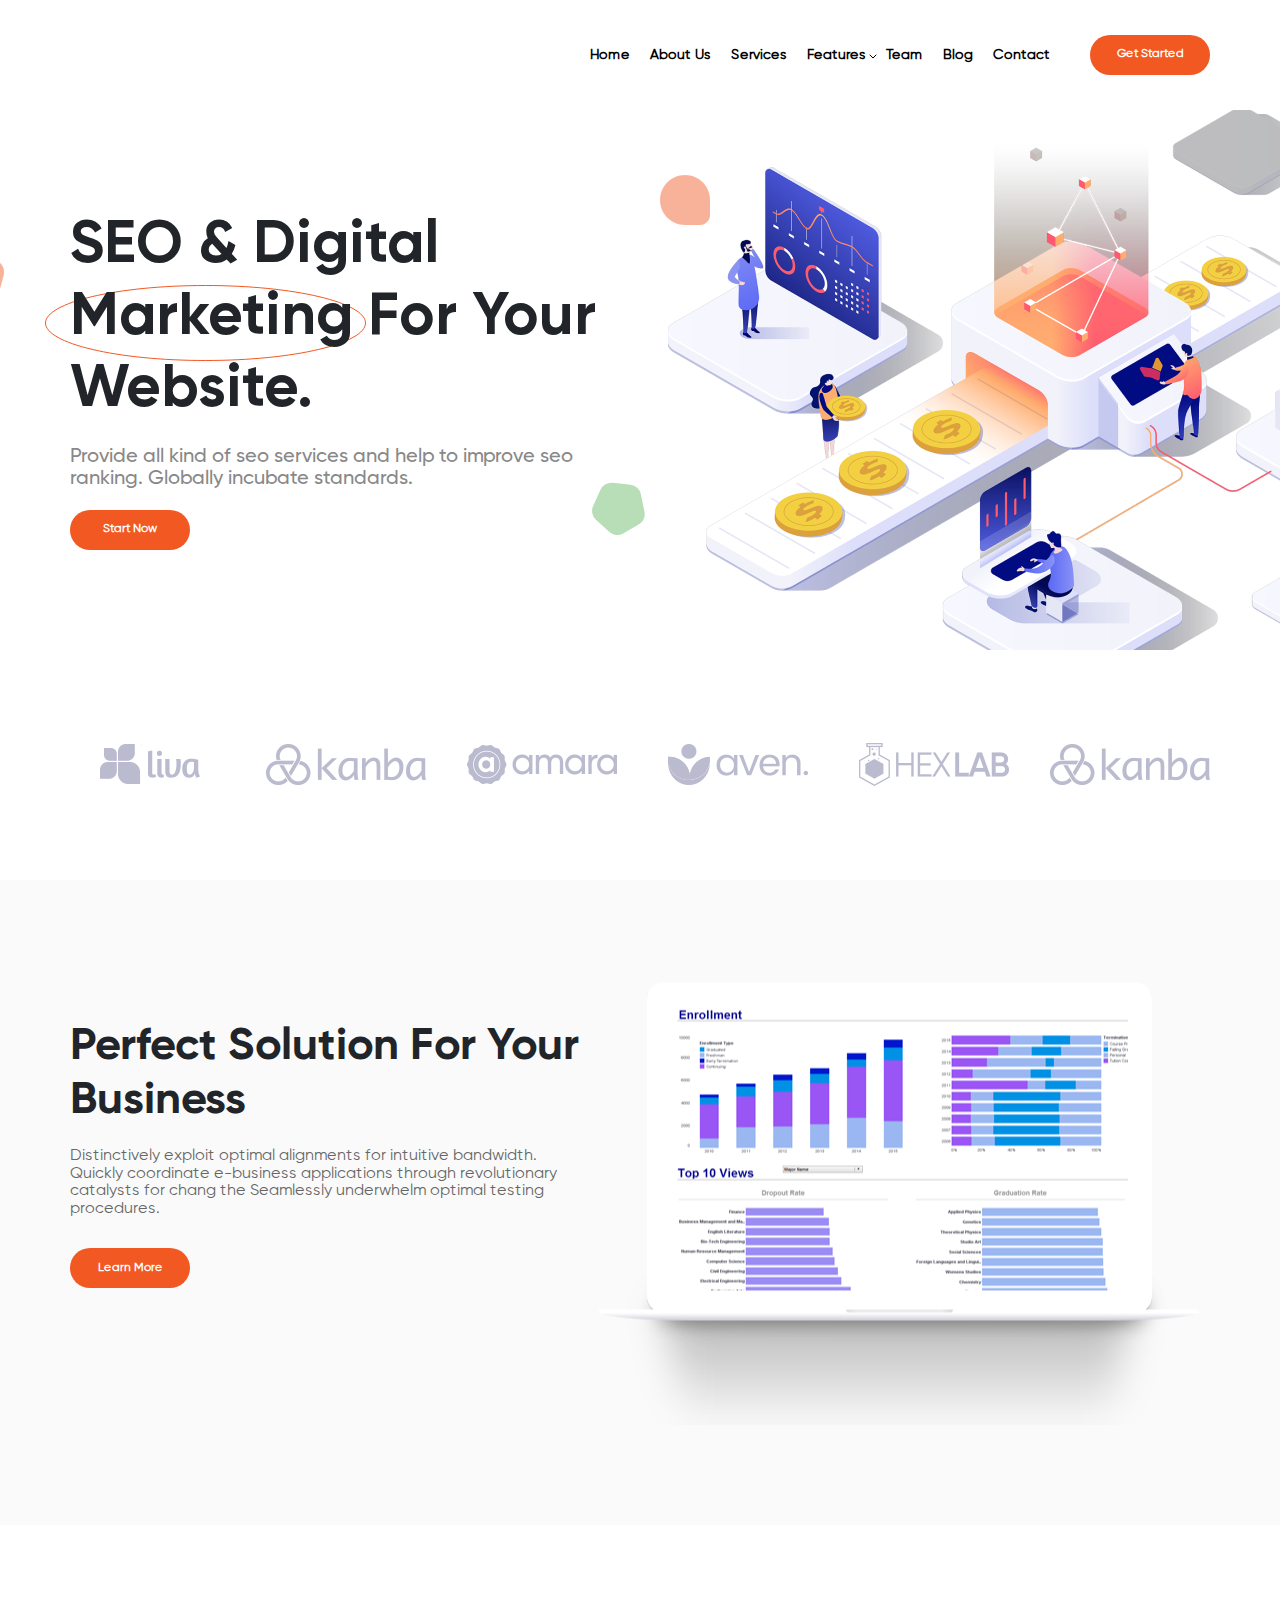
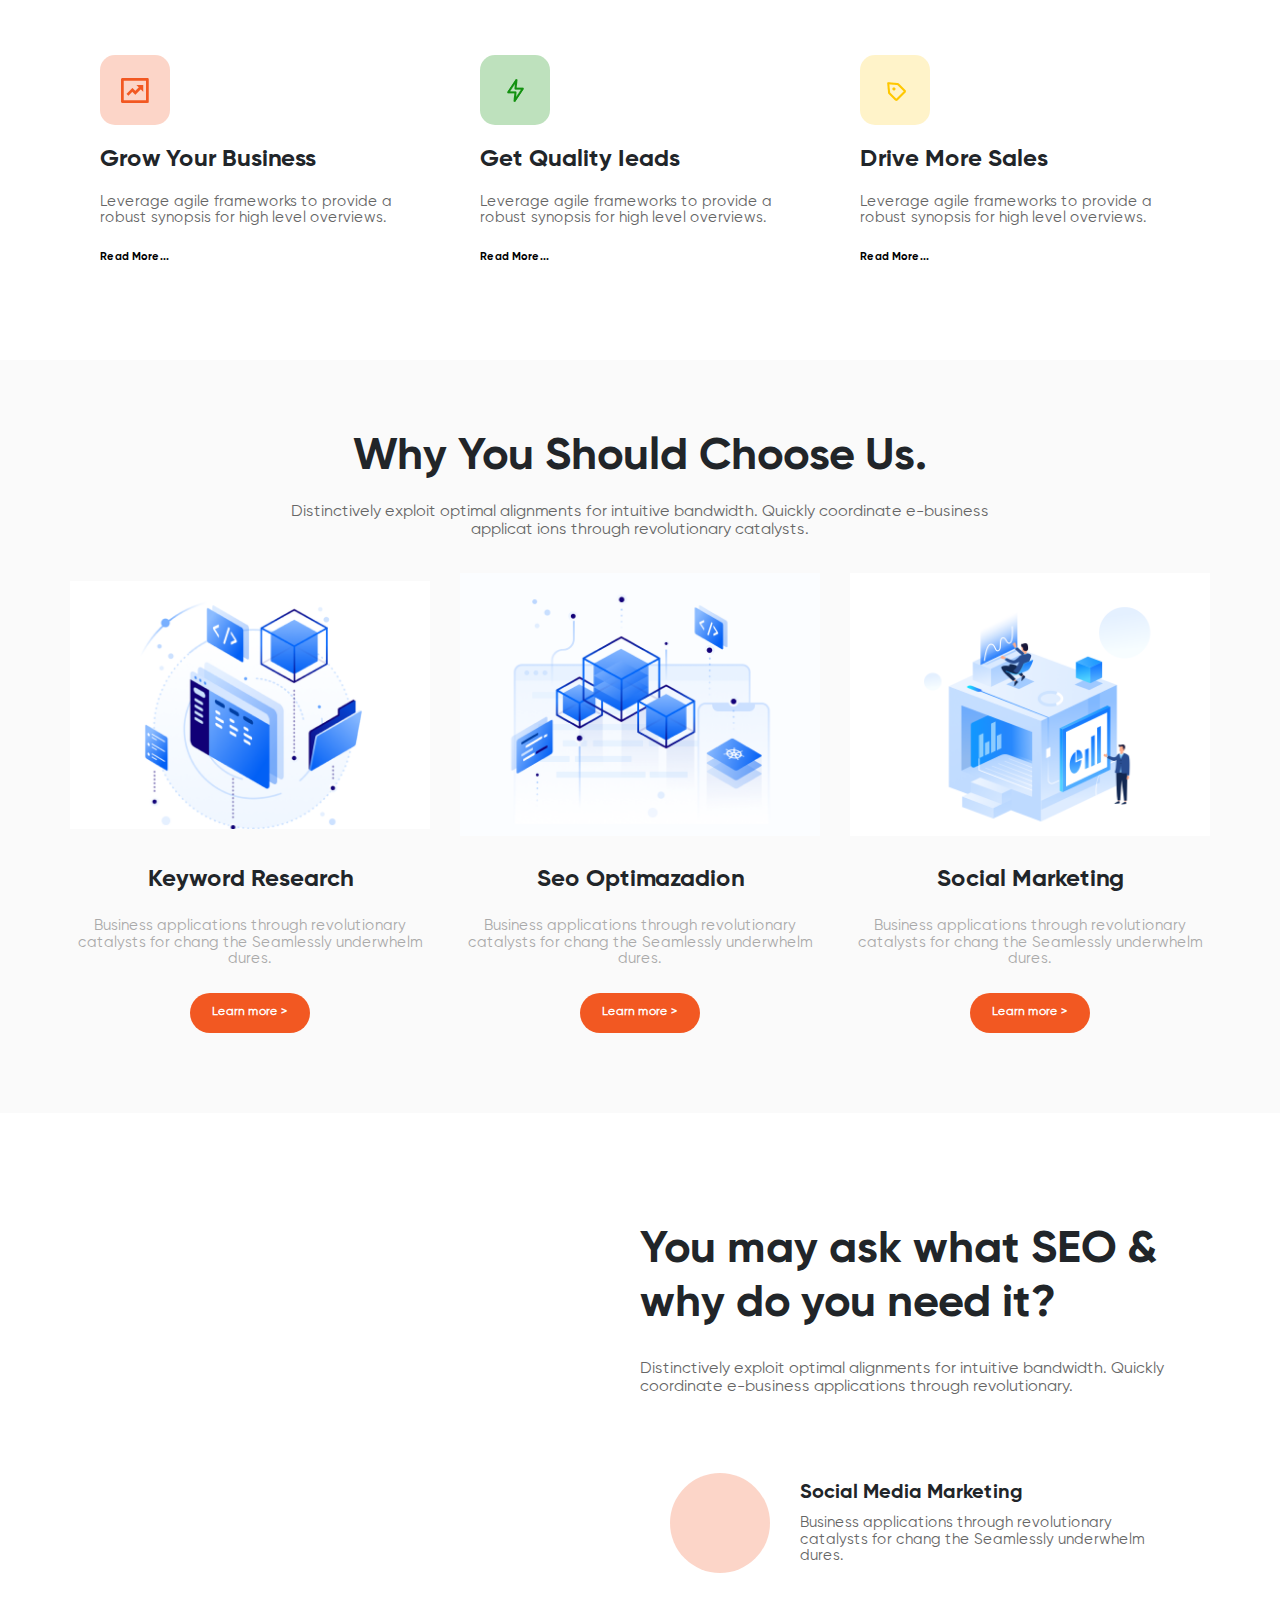
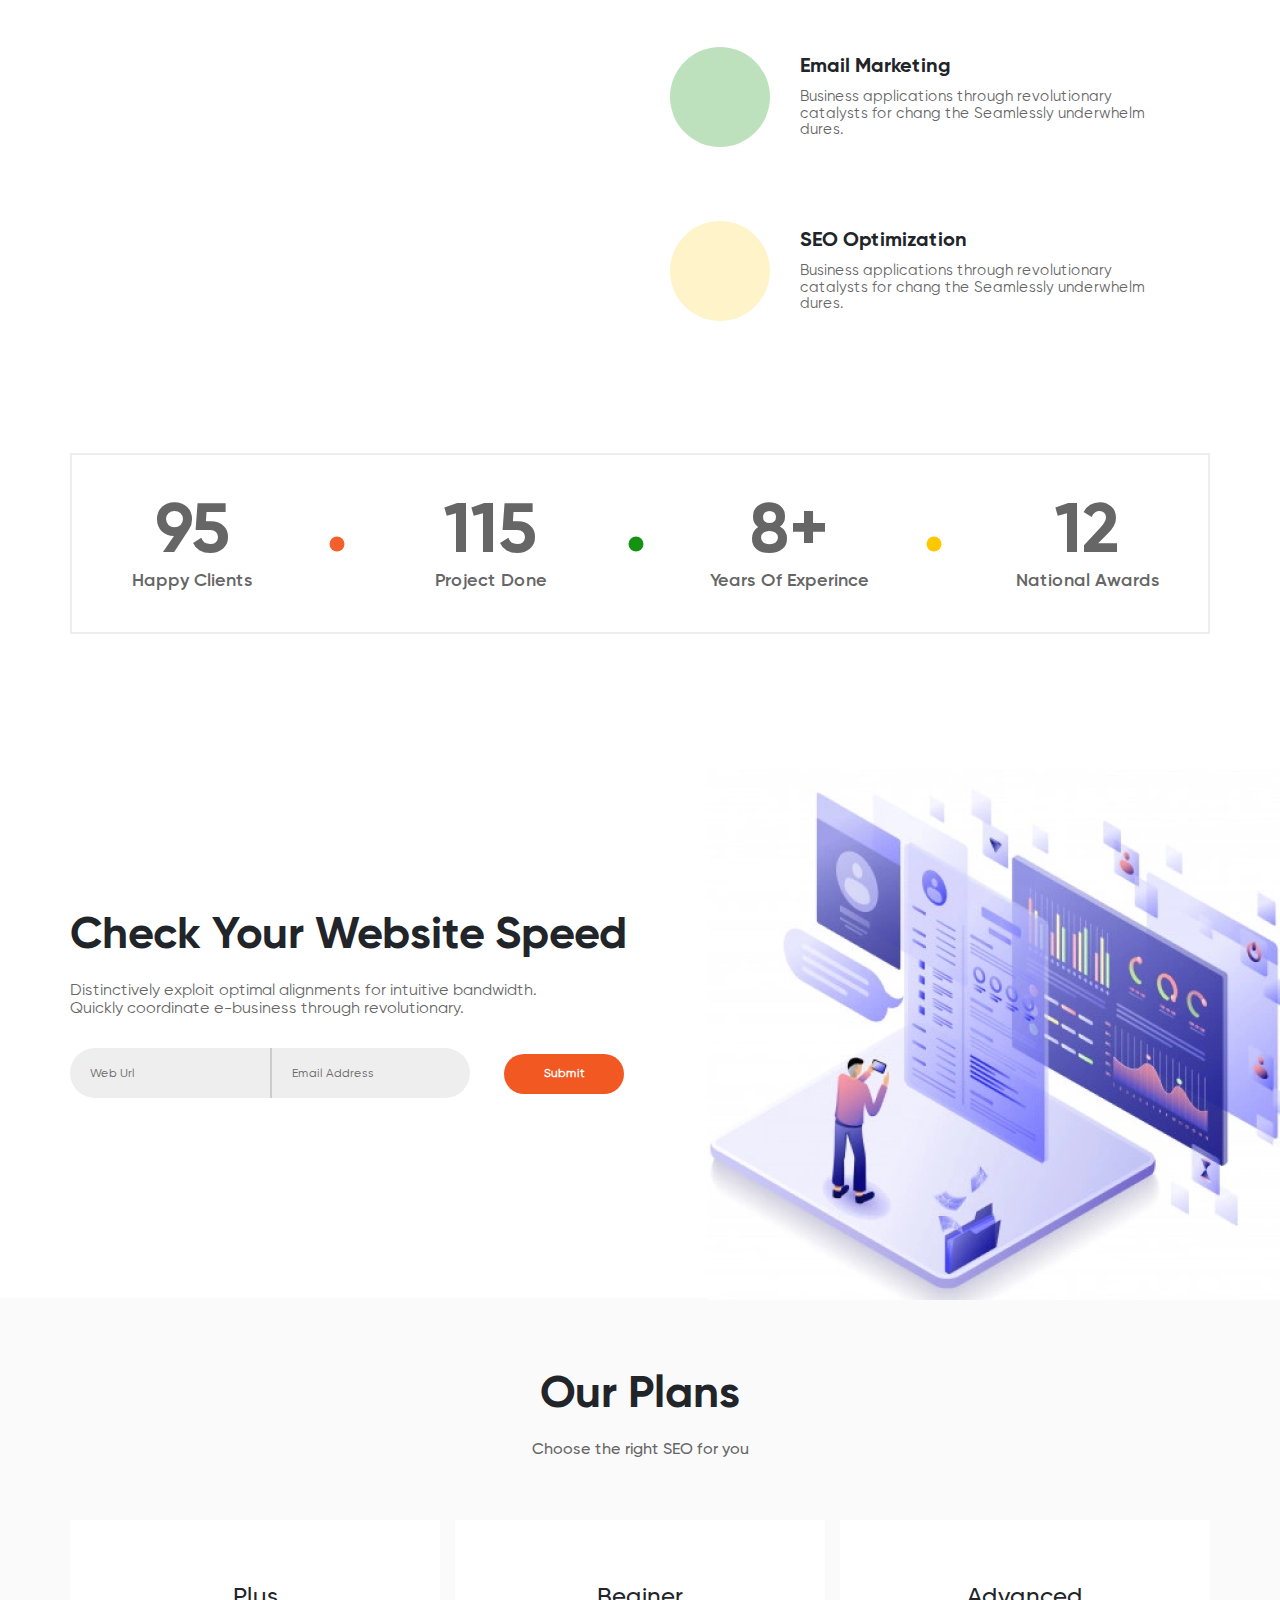
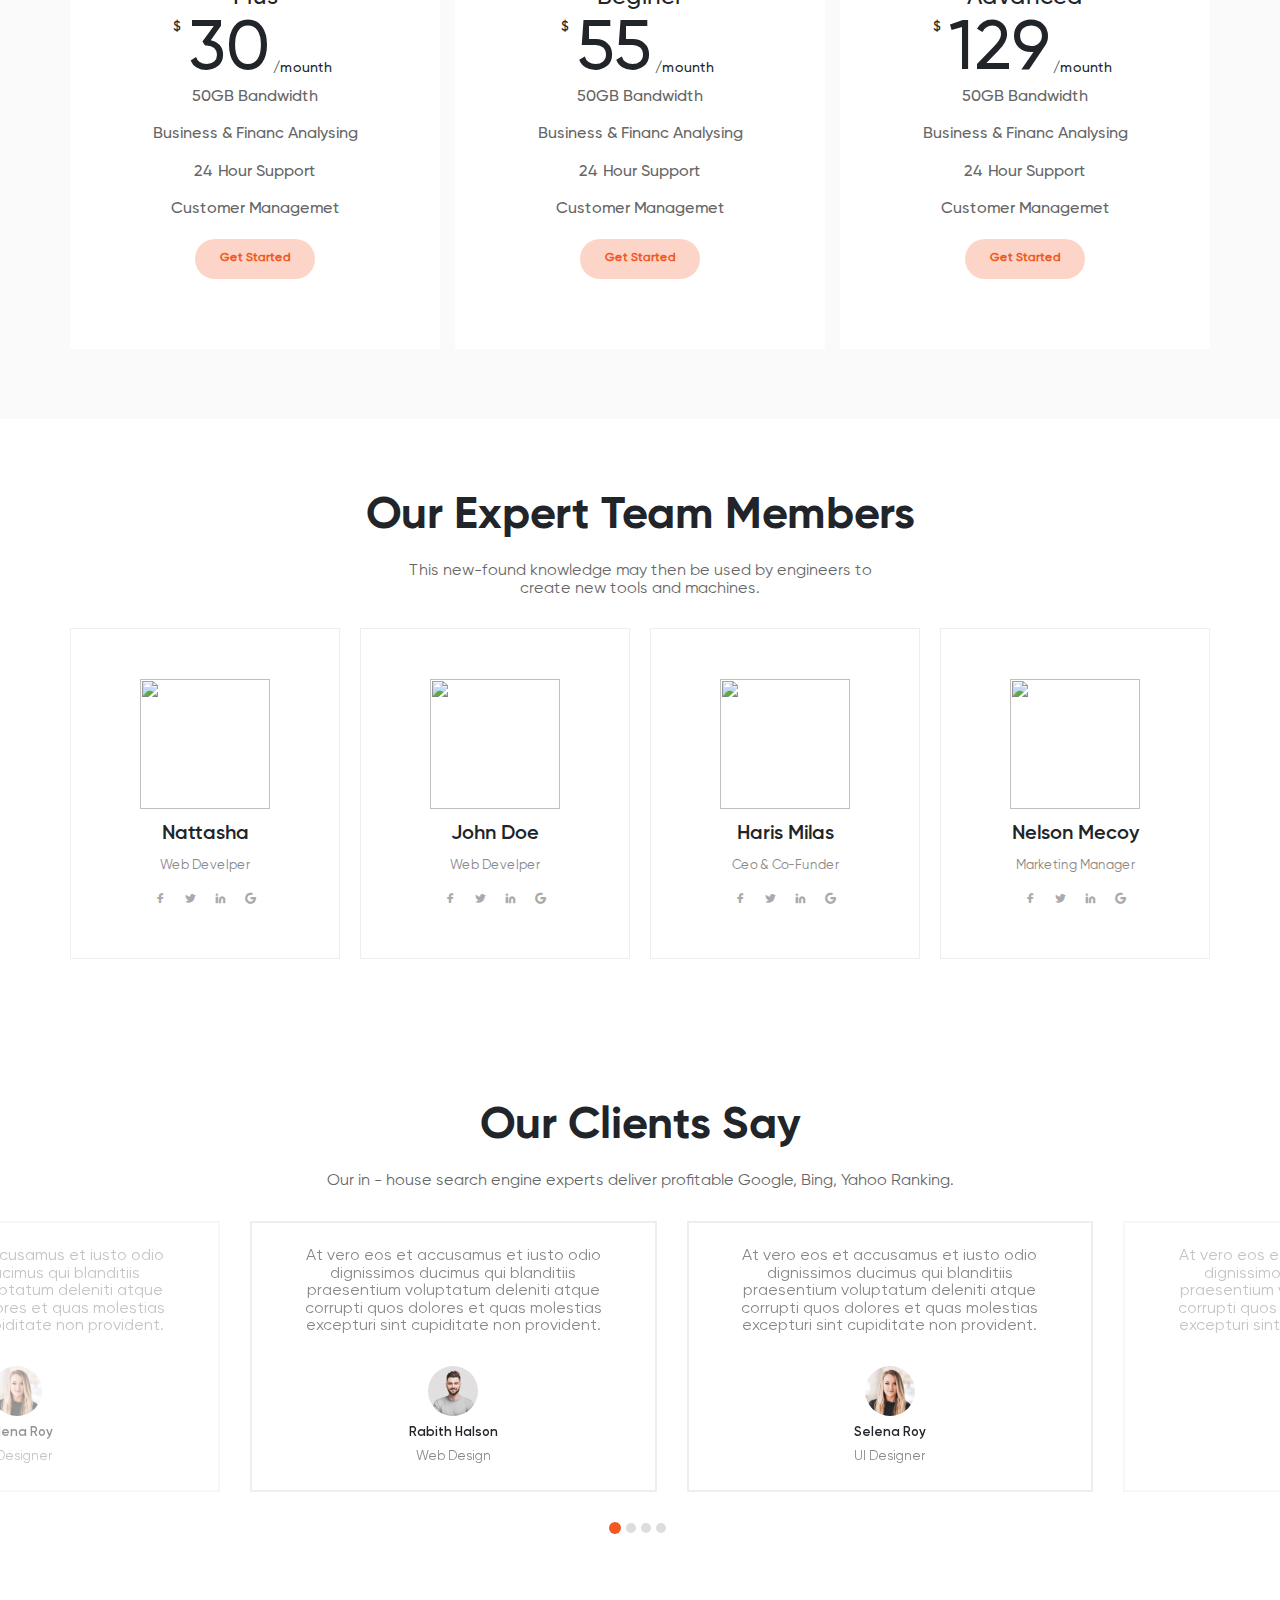
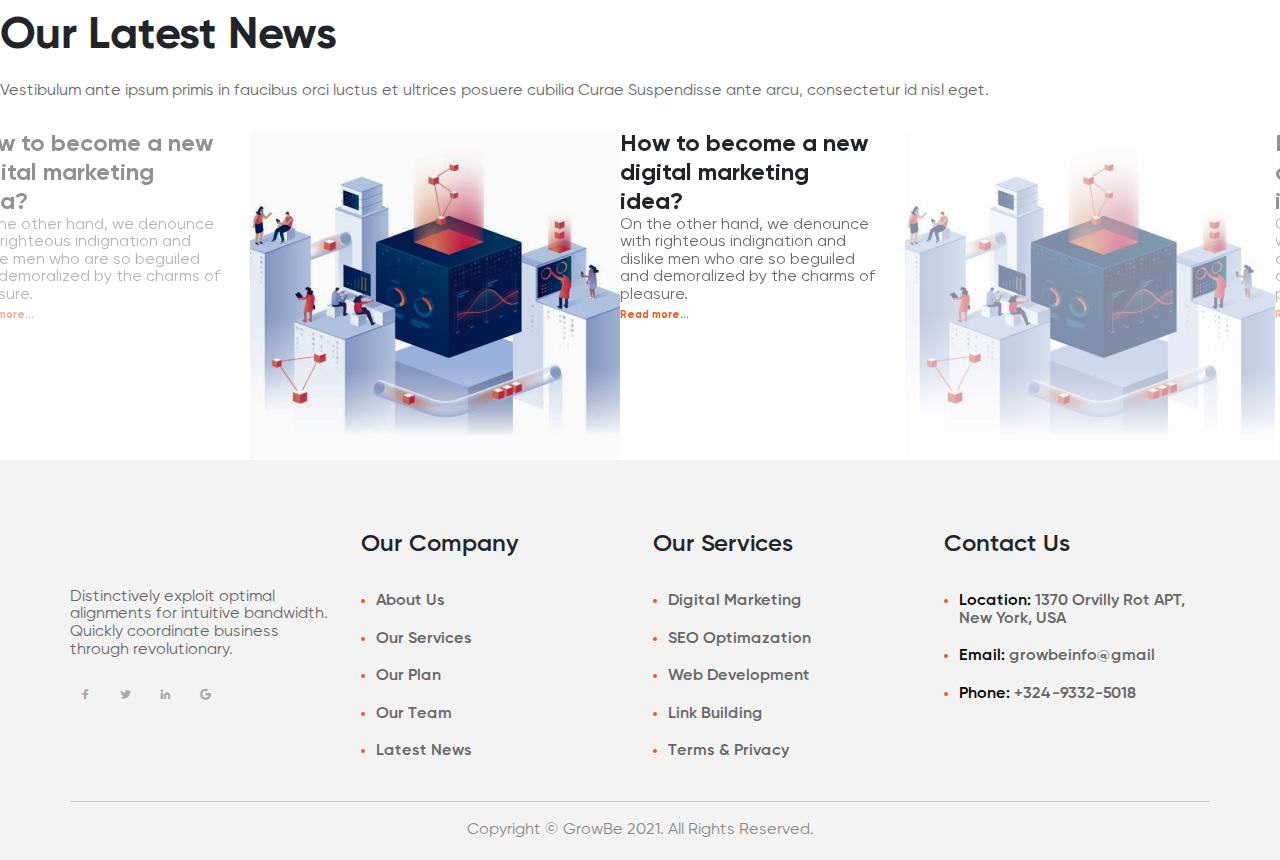
==== commit 2991af62: "Update index.html" ====
--- a/growbe/index.html
+++ b/growbe/index.html
@@ -1 +1,725 @@
-<!DOCTYPE html><html lang="en"><head><meta charset="UTF-8"><meta http-equiv="X-UA-Compatible" content="IE=edge"><meta name="viewport" content="width=device-width,initial-scale=1"><link rel="stylesheet" href="css/style.min.css"><title>Grow Be</title></head><body><header class="header"><div class="container"><div class="header__wrapper"><a href=""><img src="img/Header/Logo.png" alt=""></a><div class="menu__wrapper"><nav class="menu"><ul class="menu-list"><li class="menu-list__item"><a href="" class="menu-list__link">Home</a></li><li class="menu-list__item"><a href="" class="menu-list__link">About Us</a></li><li class="menu-list__item"><a href="" class="menu-list__link">Services</a></li><li class="menu-list__item has-submenu"><a href="" class="menu-list__link">Features</a><ul class="submenu"><li class="submenu__item"><a href="" class="submenu__link">Services</a></li><li class="submenu__item"><a href="" class="submenu__link">Team</a></li><li class="submenu__item"><a href="" class="submenu__link">Home</a></li></ul></li><li class="menu-list__item"><a href="" class="menu-list__link">Team</a></li><li class="menu-list__item"><a href="" class="menu-list__link">Blog</a></li><li class="menu-list__item"><a href="" class="menu-list__link">Contact</a></li></ul></nav><button class="btn">Get Started</button></div></div></div></header><main><section class="promo"><div class="container"><div class="promo__wrapper"><h1 class="promo__title">SEO & Digital Marketing For Your Website.</h1><p class="promo__text">Provide all kind of seo services and help to improve seo ranking. Globally incubate standards.</p><button class="btn">Start Now</button></div><img width="945" height="577" class="promo__img" src="img/promo/Image.png" alt=""></div></section><section class="brands"><div class="container"><div class="brands__wrapper"><img class="brand__img" src="img/brands/1.png" alt=""> <img class="brand__img" src="img/brands/2.png" alt=""> <img class="brand__img" src="img/brands/3.png" alt=""> <img class="brand__img" src="img/brands/4.png" alt=""> <img class="brand__img" src="img/brands/5.png" alt=""> <img class="brand__img" src="img/brands/6.png" alt=""></div></div></section><section class="about"><div class="container"><div class="about__wrapper"><div class="content__wrapper"><h2 class="title">Perfect Solution For Your Business</h2><p class="text">Distinctively exploit optimal alignments for intuitive bandwidth. Quickly coordinate e-business applications through revolutionary catalysts for chang the Seamlessly underwhelm optimal testing procedures.</p><button class="btn">Learn More</button></div><img class="about__img" src="img/about/Mockup.png" alt=""></div></div></section><section class="features"><div class="container"><div class="features-items"><div class="features-item"><div class="features-item__box"><img class="features-item__img" src="img/features/Vector.png" alt=""></div><h3 class="features-item__title">Grow Your Business</h3><p class="features-item__text">Leverage agile frameworks to provide a robust synopsis for high level overviews.</p><a class="features-item__link" href="">Read More...</a></div><div class="features-item"><div class="features-item__box"><img class="features-item__img" src="img/features/Vector2.png" alt=""></div><h3 class="features-item__title">Get Quality Ieads</h3><p class="features-item__text">Leverage agile frameworks to provide a robust synopsis for high level overviews.</p><a class="features-item__link" href="">Read More...</a></div><div class="features-item"><div class="features-item__box"><img class="features-item__img" src="img/features/Vector3.png" alt=""></div><h3 class="features-item__title">Drive More Sales</h3><p class="features-item__text">Leverage agile frameworks to provide a robust synopsis for high level overviews.</p><a class="features-item__link" href="">Read More...</a></div></div></div></section><section class="benefits"><div class="container"><h2 class="title">Why You Should Choose Us.</h2><p class="text">Distinctively exploit optimal alignments for intuitive bandwidth. Quickly coordinate e-business<br>applicat ions through revolutionary catalysts.</p><div class="benefits__items"><div class="benefits-item"><img class="benefits-item__img" src="img/benefits/illustrarion1.png" alt=""><h3 class="benefits-item__title">Keyword Research</h3><p class="benefits-item__text">Business applications through revolutionary catalysts for chang the Seamlessly underwhelm dures.</p><button class="btn">Learn more ></button></div><div class="benefits-item"><img class="benefits-item__img" src="img/benefits/illustration2.png" alt=""><h3 class="benefits-item__title">Seo Optimazadion</h3><p class="benefits-item__text">Business applications through revolutionary catalysts for chang the Seamlessly underwhelm dures.</p><button class="btn">Learn more ></button></div><div class="benefits-item"><img class="benefits-item__img" src="img/benefits/illustration3.png" alt=""><h3 class="benefits-item__title">Social Marketing</h3><p class="benefits-item__text">Business applications through revolutionary catalysts for chang the Seamlessly underwhelm dures.</p><button class="btn">Learn more ></button></div></div></div></section><section class="questions"><div class="container"><img class="questions__img" src="../img/questions/compas.png" alt=""><div class="questions__wrapper"><div class="questions__content"><h2 class="questions__title">You may ask what SEO & why do you need it?</h2><p class="questions__subtitle">Distinctively exploit optimal alignments for intuitive bandwidth. Quickly coordinate e-business applications through revolutionary.</p><div class="questions-items"><div class="questions-item"><div class="questions-item__circle"><img class="questions-item__img" src="../img/questions/palnet.svg" alt=""></div><div class="questions-item__wrapper"><h3 class="questions-item__title">Social Media Marketing</h3><p class="questions-item__text">Business applications through revolutionary catalysts for chang the Seamlessly underwhelm dures.</p></div></div><div class="questions-item"><div class="questions-item__circle"><img class="questions-item__img" src="../img/questions/email.svg" alt=""></div><div class="questions-item__wrapper"><h3 class="questions-item__title">Email Marketing</h3><p class="questions-item__text">Business applications through revolutionary catalysts for chang the Seamlessly underwhelm dures.</p></div></div><div class="questions-item"><div class="questions-item__circle"><img class="questions-item__img" src="../img/questions/pie-chart.svg" alt=""></div><div class="questions-item__wrapper"><h3 class="questions-item__title">SEO Optimization</h3><p class="questions-item__text">Business applications through revolutionary catalysts for chang the Seamlessly underwhelm dures.</p></div></div></div></div></div></div></section><div class="facts"><div class="container"><div class="facts__items"><div class="facts__item"><span class="facts__item-count">95</span><p class="facts__item-text">Happy Clients</p></div><div class="facts__item"><span class="facts__item-count">115</span><p class="facts__item-text">Project Done</p></div><div class="facts__item"><span class="facts__item-count">8+</span><p class="facts__item-text">Years Of Experince</p></div><div class="facts__item"><span class="facts__item-count">12</span><p class="facts__item-text">National Awards</p></div></div></div></div><section class="mail"><div class="container"><div class="mail__wrapper"><h2 class="title">Check Your Website Speed</h2><p class="text">Distinctively exploit optimal alignments for intuitive bandwidth.<br>Quickly coordinate e-business through revolutionary.</p><form class="mail__form" action=""><input placeholder="Web Url" type="url" name="url" required> <input placeholder="Email Address" type="email" name="email" required> <button class="btn">Submit</button></form></div><img class="mail__img" src="img/mail/mail.png" alt=""></div></section><section class="plans"><div class="container"><h2 class="title">Our Plans</h2><p class="text">Choose the right SEO for you</p><div class="plans__items"><div class="plans__item"><div class="plans__item-wrapper"><h3 class="plans__item-title">Plus</h3><span class="plans__item-price"><sup>$</sup> 30 <sub>/mounth</sub></span><ul><li>50GB Bandwidth</li><li>Business & Financ Analysing</li><li>24 Hour Support</li><li>Customer Managemet</li></ul><button class="btn btn-disabled">Get Started</button></div></div><div class="plans__item"><div class="plans__item-wrapper"><h3 class="plans__item-title">Beginer</h3><span class="plans__item-price"><sup>$</sup> 55 <sub>/mounth</sub></span><ul><li>50GB Bandwidth</li><li>Business & Financ Analysing</li><li>24 Hour Support</li><li>Customer Managemet</li></ul><button class="btn btn-disabled">Get Started</button></div></div><div class="plans__item"><div class="plans__item-wrapper"><h3 class="plans__item-title">Advanced</h3><span class="plans__item-price"><sup>$</sup> 129 <sub>/mounth</sub></span><ul><li>50GB Bandwidth</li><li>Business & Financ Analysing</li><li>24 Hour Support</li><li>Customer Managemet</li></ul><button class="btn btn-disabled">Get Started</button></div></div></div></div></section><section class="team"><div class="container"><h2 class="title">Our Expert Team Members</h2><p class="text">This new-found knowledge may then be used by engineers to<br>create new tools and machines.</p><div class="team__items"><div class="team__item"><img class="team__item-img" src="../img/team/face1.png" alt=""> <span class="team__item-name">Nattasha</span> <span class="team__item-post">Web Develper</span><ul class="socials"><li><a class="socials__link" href=""><span class="icon-facebook"></span></a></li><li><a class="socials__link" href=""><span class="icon-twitter"></span></a></li><li><a class="socials__link" href=""><span class="icon-linkedin"></span></a></li><li><a class="socials__link" href=""><span class="icon-google"></span></a></li></ul></div><div class="team__item"><img class="team__item-img" src="../img/team/face2.png" alt=""> <span class="team__item-name">John Doe</span> <span class="team__item-post">Web Develper</span><ul class="socials"><li><a class="socials__link" href=""><span class="icon-facebook"></span></a></li><li><a class="socials__link" href=""><span class="icon-twitter"></span></a></li><li><a class="socials__link" href=""><span class="icon-linkedin"></span></a></li><li><a class="socials__link" href=""><span class="icon-google"></span></a></li></ul></div><div class="team__item"><img class="team__item-img" src="../img/team/face3.png" alt=""> <span class="team__item-name">Haris Milas</span> <span class="team__item-post">Ceo & Co-Funder</span><ul class="socials"><li><a class="socials__link" href=""><span class="icon-facebook"></span></a></li><li><a class="socials__link" href=""><span class="icon-twitter"></span></a></li><li><a class="socials__link" href=""><span class="icon-linkedin"></span></a></li><li><a class="socials__link" href=""><span class="icon-google"></span></a></li></ul></div><div class="team__item"><img class="team__item-img" src="../img/team/face4.png" alt=""> <span class="team__item-name">Nelson Mecoy</span> <span class="team__item-post">Marketing Manager</span><ul class="socials"><li><a class="socials__link" href=""><span class="icon-facebook"></span></a></li><li><a class="socials__link" href=""><span class="icon-twitter"></span></a></li><li><a class="socials__link" href=""><span class="icon-linkedin"></span></a></li><li><a class="socials__link" href=""><span class="icon-google"></span></a></li></ul></div></div></div></section><section class="reviews"><h2 class="title">Our Clients Say</h2><p class="text">Our in - house search engine experts deliver profitable Google, Bing, Yahoo Ranking.</p><div class="reviews__slider swiper"><div class="swiper-wrapper"><div class="swiper-slide"><div class="reviews__item"><p class="reviews__item-text">At vero eos et accusamus et iusto odio dignissimos ducimus qui blanditiis praesentium voluptatum deleniti atque corrupti quos dolores et quas molestias excepturi sint cupiditate non provident.</p><img class="reviews__item-img" src="img/reviews/man.png" alt=""> <span class="reviews__item-name">Rabith Halson</span> <span class="reviews__item-post">Web Design</span></div></div><div class="swiper-slide"><div class="reviews__item"><p class="reviews__item-text">At vero eos et accusamus et iusto odio dignissimos ducimus qui blanditiis praesentium voluptatum deleniti atque corrupti quos dolores et quas molestias excepturi sint cupiditate non provident.</p><img class="reviews__item-img" src="img/reviews/woman.png" alt=""> <span class="reviews__item-name">Selena Roy</span> <span class="reviews__item-post">UI Designer</span></div></div><div class="swiper-slide"><div class="reviews__item"><p class="reviews__item-text">At vero eos et accusamus et iusto odio dignissimos ducimus qui blanditiis praesentium voluptatum deleniti atque corrupti quos dolores et quas molestias excepturi sint cupiditate non provident.</p><img class="reviews__item-img" src="img/reviews/woman.png" alt=""> <span class="reviews__item-name">Selena Roy</span> <span class="reviews__item-post">UI Designer</span></div></div><div class="swiper-slide"><div class="reviews__item"><p class="reviews__item-text">At vero eos et accusamus et iusto odio dignissimos ducimus qui blanditiis praesentium voluptatum deleniti atque corrupti quos dolores et quas molestias excepturi sint cupiditate non provident.</p><img class="reviews__item-img" src="img/reviews/woman.png" alt=""> <span class="reviews__item-name">Selena Roy</span> <span class="reviews__item-post">UI Designer</span></div></div></div><div class="swiper-pagination"></div></div></section><section class="blog"><h2 class="title">Our Latest News</h2><p class="text">Vestibulum ante ipsum primis in faucibus orci luctus et ultrices posuere cubilia Curae Suspendisse ante arcu, consectetur id nisl eget.</p><div class="blog__slider swiper"><div class="swiper-wrapper"><div class="swiper-slide"><div class="blog__item"><img src="img/blog/blog-img.png" alt=""><div class="blog__item-content"><h3 class="blog__item-title">How to become a new digital marketing idea?</h3><p class="blog__item-text">On the other hand, we denounce with righteous indignation and dislike men who are so beguiled and demoralized by the charms of pleasure.</p><a href="" class="blog__item-link">Read more...</a></div></div></div><div class="swiper-slide"><div class="blog__item"><img src="img/blog/blog-img.png" alt=""><div class="blog__item-content"><h3 class="blog__item-title">How to become a new digital marketing idea?</h3><p class="blog__item-text">On the other hand, we denounce with righteous indignation and dislike men who are so beguiled and demoralized by the charms of pleasure.</p><a href="" class="blog__item-link">Read more...</a></div></div></div><div class="swiper-slide"><div class="blog__item"><img src="img/blog/blog-img.png" alt=""><div class="blog__item-content"><h3 class="blog__item-title">How to become a new digital marketing idea?</h3><p class="blog__item-text">On the other hand, we denounce with righteous indignation and dislike men who are so beguiled and demoralized by the charms of pleasure.</p><a href="" class="blog__item-link">Read more...</a></div></div></div><div class="swiper-slide"><div class="blog__item"><img src="img/blog/blog-img.png" alt=""><div class="blog__item-content"><h3 class="blog__item-title">How to become a new digital marketing idea?</h3><p class="blog__item-text">On the other hand, we denounce with righteous indignation and dislike men who are so beguiled and demoralized by the charms of pleasure.</p><a href="" class="blog__item-link">Read more...</a></div></div></div></div></div></section><footer class="footer"><div class="container"><div class="footer__items"><div class="footer__item"><a href=""><img src="img/Header/Logo.png" alt=""></a><p class="footer__text">Distinctively exploit optimal alignments for intuitive bandwidth. Quickly coordinate business through revolutionary.</p><ul class="socials socials-footer"><li><a class="socials__link socials__link-footer" href=""><span class="icon-facebook"></span></a></li><li><a class="socials__link socials__link-footer" href=""><span class="icon-twitter"></span></a></li><li><a class="socials__link socials__link-footer" href=""><span class="icon-linkedin"></span></a></li><li><a class="socials__link socials__link-footer" href=""><span class="icon-google"></span></a></li></ul></div><div class="footer__item"><h3 class="footer__item-title">Our Company</h3><ul class="footer__item-list"><a href=""><li>About Us</li></a><a href=""><li>Our Services</li></a><a href=""><li>Our Plan</li></a><a href=""><li>Our Team</li></a><a href=""><li>Latest News</li></a></ul></div><div class="footer__item"><h3 class="footer__item-title">Our Services</h3><ul class="footer__item-list"><a href=""><li>Digital Marketing</li></a><a href=""><li>SEO Optimazation</li></a><a href=""><li>Web Development</li></a><a href=""><li>Link Building</li></a><a href=""><li>Terms & Privacy</li></a></ul></div><div class="footer__item"><h3 class="footer__item-title">Contact Us</h3><ul class="footer__item-list"><li><span>Location:</span> 1370 Orvilly Rot APT, New York, USA</li><li><span>Email:</span> growbeinfo@gmail</li><li><span>Phone: </span>+324-9332-5018</li></ul></div></div><p class="copyright">Copyright © GrowBe 2021. All Rights Reserved.</p></div></footer><div class="wrapper"><div class="item"></div><div class="item"></div><div class="item"></div><div class="item"></div><div class="item"></div><div class="item"></div><div class="item"></div><div class="item"></div><div class="item"></div><div class="item"></div></div></main><script src="js/swiper-bundle.min.js"></script><script src="js/script.js"></script></body></html>+<!DOCTYPE html>
+<html lang="en">
+  <head>
+    <meta charset="UTF-8" />
+    <meta http-equiv="X-UA-Compatible" content="IE=edge" />
+    <meta name="viewport" content="width=device-width,initial-scale=1" />
+    <link rel="stylesheet" href="css/style.min.css" />
+    <title>Grow Be</title>
+  </head>
+  <body>
+    <header class="header">
+      <div class="container">
+        <div class="header__wrapper">
+          <a href=""><img src="img/Header/Logo.png" alt="" /></a>
+          <div class="menu__wrapper">
+            <nav class="menu">
+              <ul class="menu-list">
+                <li class="menu-list__item">
+                  <a href="" class="menu-list__link">Home</a>
+                </li>
+                <li class="menu-list__item">
+                  <a href="" class="menu-list__link">About Us</a>
+                </li>
+                <li class="menu-list__item">
+                  <a href="" class="menu-list__link">Services</a>
+                </li>
+                <li class="menu-list__item has-submenu">
+                  <a href="" class="menu-list__link">Features</a>
+                  <ul class="submenu">
+                    <li class="submenu__item">
+                      <a href="" class="submenu__link">Services</a>
+                    </li>
+                    <li class="submenu__item">
+                      <a href="" class="submenu__link">Team</a>
+                    </li>
+                    <li class="submenu__item">
+                      <a href="" class="submenu__link">Home</a>
+                    </li>
+                  </ul>
+                </li>
+                <li class="menu-list__item">
+                  <a href="" class="menu-list__link">Team</a>
+                </li>
+                <li class="menu-list__item">
+                  <a href="" class="menu-list__link">Blog</a>
+                </li>
+                <li class="menu-list__item">
+                  <a href="" class="menu-list__link">Contact</a>
+                </li>
+              </ul>
+            </nav>
+            <button class="btn">Get Started</button>
+          </div>
+        </div>
+      </div>
+    </header>
+    <main>
+      <section class="promo">
+        <div class="container">
+          <div class="promo__wrapper">
+            <h1 class="promo__title">
+              SEO & Digital Marketing For Your Website.
+            </h1>
+            <p class="promo__text">
+              Provide all kind of seo services and help to improve seo ranking.
+              Globally incubate standards.
+            </p>
+            <button class="btn">Start Now</button>
+          </div>
+          <img
+            width="945"
+            height="577"
+            class="promo__img"
+            src="img/promo/Image.png"
+            alt=""
+          />
+        </div>
+      </section>
+      <section class="brands">
+        <div class="container">
+          <div class="brands__wrapper">
+            <img class="brand__img" src="img/brands/1.png" alt="" />
+            <img class="brand__img" src="img/brands/2.png" alt="" />
+            <img class="brand__img" src="img/brands/3.png" alt="" />
+            <img class="brand__img" src="img/brands/4.png" alt="" />
+            <img class="brand__img" src="img/brands/5.png" alt="" />
+            <img class="brand__img" src="img/brands/6.png" alt="" />
+          </div>
+        </div>
+      </section>
+      <section class="about">
+        <div class="container">
+          <div class="about__wrapper">
+            <div class="content__wrapper">
+              <h2 class="title">Perfect Solution For Your Business</h2>
+              <p class="text">
+                Distinctively exploit optimal alignments for intuitive
+                bandwidth. Quickly coordinate e-business applications through
+                revolutionary catalysts for chang the Seamlessly underwhelm
+                optimal testing procedures.
+              </p>
+              <button class="btn">Learn More</button>
+            </div>
+            <img class="about__img" src="img/about/Mockup.png" alt="" />
+          </div>
+        </div>
+      </section>
+      <section class="features">
+        <div class="container">
+          <div class="features-items">
+            <div class="features-item">
+              <div class="features-item__box">
+                <img
+                  class="features-item__img"
+                  src="img/features/Vector.png"
+                  alt=""
+                />
+              </div>
+              <h3 class="features-item__title">Grow Your Business</h3>
+              <p class="features-item__text">
+                Leverage agile frameworks to provide a robust synopsis for high
+                level overviews.
+              </p>
+              <a class="features-item__link" href="">Read More...</a>
+            </div>
+            <div class="features-item">
+              <div class="features-item__box">
+                <img
+                  class="features-item__img"
+                  src="img/features/Vector2.png"
+                  alt=""
+                />
+              </div>
+              <h3 class="features-item__title">Get Quality Ieads</h3>
+              <p class="features-item__text">
+                Leverage agile frameworks to provide a robust synopsis for high
+                level overviews.
+              </p>
+              <a class="features-item__link" href="">Read More...</a>
+            </div>
+            <div class="features-item">
+              <div class="features-item__box">
+                <img
+                  class="features-item__img"
+                  src="img/features/Vector3.png"
+                  alt=""
+                />
+              </div>
+              <h3 class="features-item__title">Drive More Sales</h3>
+              <p class="features-item__text">
+                Leverage agile frameworks to provide a robust synopsis for high
+                level overviews.
+              </p>
+              <a class="features-item__link" href="">Read More...</a>
+            </div>
+          </div>
+        </div>
+      </section>
+      <section class="benefits">
+        <div class="container">
+          <h2 class="title">Why You Should Choose Us.</h2>
+          <p class="text">
+            Distinctively exploit optimal alignments for intuitive bandwidth.
+            Quickly coordinate e-business<br />applicat ions through
+            revolutionary catalysts.
+          </p>
+          <div class="benefits__items">
+            <div class="benefits-item">
+              <img
+                class="benefits-item__img"
+                src="img/benefits/illustrarion1.png"
+                alt=""
+              />
+              <h3 class="benefits-item__title">Keyword Research</h3>
+              <p class="benefits-item__text">
+                Business applications through revolutionary catalysts for chang
+                the Seamlessly underwhelm dures.
+              </p>
+              <button class="btn">Learn more ></button>
+            </div>
+            <div class="benefits-item">
+              <img
+                class="benefits-item__img"
+                src="img/benefits/illustration2.png"
+                alt=""
+              />
+              <h3 class="benefits-item__title">Seo Optimazadion</h3>
+              <p class="benefits-item__text">
+                Business applications through revolutionary catalysts for chang
+                the Seamlessly underwhelm dures.
+              </p>
+              <button class="btn">Learn more ></button>
+            </div>
+            <div class="benefits-item">
+              <img
+                class="benefits-item__img"
+                src="img/benefits/illustration3.png"
+                alt=""
+              />
+              <h3 class="benefits-item__title">Social Marketing</h3>
+              <p class="benefits-item__text">
+                Business applications through revolutionary catalysts for chang
+                the Seamlessly underwhelm dures.
+              </p>
+              <button class="btn">Learn more ></button>
+            </div>
+          </div>
+        </div>
+      </section>
+      <section class="questions">
+        <div class="container">
+          <img
+            class="questions__img"
+            src="../img/questions/compas.png"
+            alt=""
+          />
+          <div class="questions__wrapper">
+            <div class="questions__content">
+              <h2 class="questions__title">
+                You may ask what SEO & why do you need it?
+              </h2>
+              <p class="questions__subtitle">
+                Distinctively exploit optimal alignments for intuitive
+                bandwidth. Quickly coordinate e-business applications through
+                revolutionary.
+              </p>
+              <div class="questions-items">
+                <div class="questions-item">
+                  <div class="questions-item__circle">
+                    <img
+                      class="questions-item__img"
+                      src="../img/questions/palnet.svg"
+                      alt=""
+                    />
+                  </div>
+                  <div class="questions-item__wrapper">
+                    <h3 class="questions-item__title">
+                      Social Media Marketing
+                    </h3>
+                    <p class="questions-item__text">
+                      Business applications through revolutionary catalysts for
+                      chang the Seamlessly underwhelm dures.
+                    </p>
+                  </div>
+                </div>
+                <div class="questions-item">
+                  <div class="questions-item__circle">
+                    <img
+                      class="questions-item__img"
+                      src="../img/questions/email.svg"
+                      alt=""
+                    />
+                  </div>
+                  <div class="questions-item__wrapper">
+                    <h3 class="questions-item__title">Email Marketing</h3>
+                    <p class="questions-item__text">
+                      Business applications through revolutionary catalysts for
+                      chang the Seamlessly underwhelm dures.
+                    </p>
+                  </div>
+                </div>
+                <div class="questions-item">
+                  <div class="questions-item__circle">
+                    <img
+                      class="questions-item__img"
+                      src="../img/questions/pie-chart.svg"
+                      alt=""
+                    />
+                  </div>
+                  <div class="questions-item__wrapper">
+                    <h3 class="questions-item__title">SEO Optimization</h3>
+                    <p class="questions-item__text">
+                      Business applications through revolutionary catalysts for
+                      chang the Seamlessly underwhelm dures.
+                    </p>
+                  </div>
+                </div>
+              </div>
+            </div>
+          </div>
+        </div>
+      </section>
+      <div class="facts">
+        <div class="container">
+          <div class="facts__items">
+            <div class="facts__item">
+              <span class="facts__item-count">95</span>
+              <p class="facts__item-text">Happy Clients</p>
+            </div>
+            <div class="facts__item">
+              <span class="facts__item-count">115</span>
+              <p class="facts__item-text">Project Done</p>
+            </div>
+            <div class="facts__item">
+              <span class="facts__item-count">8+</span>
+              <p class="facts__item-text">Years Of Experince</p>
+            </div>
+            <div class="facts__item">
+              <span class="facts__item-count">12</span>
+              <p class="facts__item-text">National Awards</p>
+            </div>
+          </div>
+        </div>
+      </div>
+      <section class="mail">
+        <div class="container">
+          <div class="mail__wrapper">
+            <h2 class="title">Check Your Website Speed</h2>
+            <p class="text">
+              Distinctively exploit optimal alignments for intuitive
+              bandwidth.<br />Quickly coordinate e-business through
+              revolutionary.
+            </p>
+            <form class="mail__form" action="">
+              <input placeholder="Web Url" type="url" name="url" required />
+              <input
+                placeholder="Email Address"
+                type="email"
+                name="email"
+                required
+              />
+              <button class="btn">Submit</button>
+            </form>
+          </div>
+          <img class="mail__img" src="img/mail/mail.png" alt="" />
+        </div>
+      </section>
+      <section class="plans">
+        <div class="container">
+          <h2 class="title">Our Plans</h2>
+          <p class="text">Choose the right SEO for you</p>
+          <div class="plans__items">
+            <div class="plans__item">
+              <div class="plans__item-wrapper">
+                <h3 class="plans__item-title">Plus</h3>
+                <span class="plans__item-price"
+                  ><sup>$</sup> 30 <sub>/mounth</sub></span
+                >
+                <ul>
+                  <li>50GB Bandwidth</li>
+                  <li>Business & Financ Analysing</li>
+                  <li>24 Hour Support</li>
+                  <li>Customer Managemet</li>
+                </ul>
+                <button class="btn btn-disabled">Get Started</button>
+              </div>
+            </div>
+            <div class="plans__item">
+              <div class="plans__item-wrapper">
+                <h3 class="plans__item-title">Beginer</h3>
+                <span class="plans__item-price"
+                  ><sup>$</sup> 55 <sub>/mounth</sub></span
+                >
+                <ul>
+                  <li>50GB Bandwidth</li>
+                  <li>Business & Financ Analysing</li>
+                  <li>24 Hour Support</li>
+                  <li>Customer Managemet</li>
+                </ul>
+                <button class="btn btn-disabled">Get Started</button>
+              </div>
+            </div>
+            <div class="plans__item">
+              <div class="plans__item-wrapper">
+                <h3 class="plans__item-title">Advanced</h3>
+                <span class="plans__item-price"
+                  ><sup>$</sup> 129 <sub>/mounth</sub></span
+                >
+                <ul>
+                  <li>50GB Bandwidth</li>
+                  <li>Business & Financ Analysing</li>
+                  <li>24 Hour Support</li>
+                  <li>Customer Managemet</li>
+                </ul>
+                <button class="btn btn-disabled">Get Started</button>
+              </div>
+            </div>
+          </div>
+        </div>
+      </section>
+      <section class="team">
+        <div class="container">
+          <h2 class="title">Our Expert Team Members</h2>
+          <p class="text">
+            This new-found knowledge may then be used by engineers to<br />create
+            new tools and machines.
+          </p>
+          <div class="team__items">
+            <div class="team__item">
+              <img class="team__item-img" src="../img/team/face1.png" alt="" />
+              <span class="team__item-name">Nattasha</span>
+              <span class="team__item-post">Web Develper</span>
+              <ul class="socials">
+                <li>
+                  <a class="socials__link" href=""
+                    ><span class="icon-facebook"></span
+                  ></a>
+                </li>
+                <li>
+                  <a class="socials__link" href=""
+                    ><span class="icon-twitter"></span
+                  ></a>
+                </li>
+                <li>
+                  <a class="socials__link" href=""
+                    ><span class="icon-linkedin"></span
+                  ></a>
+                </li>
+                <li>
+                  <a class="socials__link" href=""
+                    ><span class="icon-google"></span
+                  ></a>
+                </li>
+              </ul>
+            </div>
+            <div class="team__item">
+              <img class="team__item-img" src="../img/team/face2.png" alt="" />
+              <span class="team__item-name">John Doe</span>
+              <span class="team__item-post">Web Develper</span>
+              <ul class="socials">
+                <li>
+                  <a class="socials__link" href=""
+                    ><span class="icon-facebook"></span
+                  ></a>
+                </li>
+                <li>
+                  <a class="socials__link" href=""
+                    ><span class="icon-twitter"></span
+                  ></a>
+                </li>
+                <li>
+                  <a class="socials__link" href=""
+                    ><span class="icon-linkedin"></span
+                  ></a>
+                </li>
+                <li>
+                  <a class="socials__link" href=""
+                    ><span class="icon-google"></span
+                  ></a>
+                </li>
+              </ul>
+            </div>
+            <div class="team__item">
+              <img class="team__item-img" src="../img/team/face3.png" alt="" />
+              <span class="team__item-name">Haris Milas</span>
+              <span class="team__item-post">Ceo & Co-Funder</span>
+              <ul class="socials">
+                <li>
+                  <a class="socials__link" href=""
+                    ><span class="icon-facebook"></span
+                  ></a>
+                </li>
+                <li>
+                  <a class="socials__link" href=""
+                    ><span class="icon-twitter"></span
+                  ></a>
+                </li>
+                <li>
+                  <a class="socials__link" href=""
+                    ><span class="icon-linkedin"></span
+                  ></a>
+                </li>
+                <li>
+                  <a class="socials__link" href=""
+                    ><span class="icon-google"></span
+                  ></a>
+                </li>
+              </ul>
+            </div>
+            <div class="team__item">
+              <img class="team__item-img" src="../img/team/face4.png" alt="" />
+              <span class="team__item-name">Nelson Mecoy</span>
+              <span class="team__item-post">Marketing Manager</span>
+              <ul class="socials">
+                <li>
+                  <a class="socials__link" href=""
+                    ><span class="icon-facebook"></span
+                  ></a>
+                </li>
+                <li>
+                  <a class="socials__link" href=""
+                    ><span class="icon-twitter"></span
+                  ></a>
+                </li>
+                <li>
+                  <a class="socials__link" href=""
+                    ><span class="icon-linkedin"></span
+                  ></a>
+                </li>
+                <li>
+                  <a class="socials__link" href=""
+                    ><span class="icon-google"></span
+                  ></a>
+                </li>
+              </ul>
+            </div>
+          </div>
+        </div>
+      </section>
+      <section class="reviews">
+        <h2 class="title">Our Clients Say</h2>
+        <p class="text">
+          Our in - house search engine experts deliver profitable Google, Bing,
+          Yahoo Ranking.
+        </p>
+        <div class="reviews__slider swiper">
+          <div class="swiper-wrapper">
+            <div class="swiper-slide">
+              <div class="reviews__item">
+                <p class="reviews__item-text">
+                  At vero eos et accusamus et iusto odio dignissimos ducimus qui
+                  blanditiis praesentium voluptatum deleniti atque corrupti quos
+                  dolores et quas molestias excepturi sint cupiditate non
+                  provident.
+                </p>
+                <img
+                  class="reviews__item-img"
+                  src="img/reviews/man.png"
+                  alt=""
+                />
+                <span class="reviews__item-name">Rabith Halson</span>
+                <span class="reviews__item-post">Web Design</span>
+              </div>
+            </div>
+            <div class="swiper-slide">
+              <div class="reviews__item">
+                <p class="reviews__item-text">
+                  At vero eos et accusamus et iusto odio dignissimos ducimus qui
+                  blanditiis praesentium voluptatum deleniti atque corrupti quos
+                  dolores et quas molestias excepturi sint cupiditate non
+                  provident.
+                </p>
+                <img
+                  class="reviews__item-img"
+                  src="img/reviews/woman.png"
+                  alt=""
+                />
+                <span class="reviews__item-name">Selena Roy</span>
+                <span class="reviews__item-post">UI Designer</span>
+              </div>
+            </div>
+            <div class="swiper-slide">
+              <div class="reviews__item">
+                <p class="reviews__item-text">
+                  At vero eos et accusamus et iusto odio dignissimos ducimus qui
+                  blanditiis praesentium voluptatum deleniti atque corrupti quos
+                  dolores et quas molestias excepturi sint cupiditate non
+                  provident.
+                </p>
+                <img
+                  class="reviews__item-img"
+                  src="img/reviews/woman.png"
+                  alt=""
+                />
+                <span class="reviews__item-name">Selena Roy</span>
+                <span class="reviews__item-post">UI Designer</span>
+              </div>
+            </div>
+            <div class="swiper-slide">
+              <div class="reviews__item">
+                <p class="reviews__item-text">
+                  At vero eos et accusamus et iusto odio dignissimos ducimus qui
+                  blanditiis praesentium voluptatum deleniti atque corrupti quos
+                  dolores et quas molestias excepturi sint cupiditate non
+                  provident.
+                </p>
+                <img
+                  class="reviews__item-img"
+                  src="img/reviews/woman.png"
+                  alt=""
+                />
+                <span class="reviews__item-name">Selena Roy</span>
+                <span class="reviews__item-post">UI Designer</span>
+              </div>
+            </div>
+          </div>
+          <div class="swiper-pagination"></div>
+        </div>
+      </section>
+      <section class="blog">
+        <h2 class="title">Our Latest News</h2>
+        <p class="text">
+          Vestibulum ante ipsum primis in faucibus orci luctus et ultrices
+          posuere cubilia Curae Suspendisse ante arcu, consectetur id nisl eget.
+        </p>
+        <div class="blog__slider swiper">
+          <div class="swiper-wrapper">
+            <div class="swiper-slide">
+              <div class="blog__item">
+                <img src="img/blog/blog-img.png" alt="" />
+                <div class="blog__item-content">
+                  <h3 class="blog__item-title">
+                    How to become a new digital marketing idea?
+                  </h3>
+                  <p class="blog__item-text">
+                    On the other hand, we denounce with righteous indignation
+                    and dislike men who are so beguiled and demoralized by the
+                    charms of pleasure.
+                  </p>
+                  <a href="" class="blog__item-link">Read more...</a>
+                </div>
+              </div>
+            </div>
+            <div class="swiper-slide">
+              <div class="blog__item">
+                <img src="img/blog/blog-img.png" alt="" />
+                <div class="blog__item-content">
+                  <h3 class="blog__item-title">
+                    How to become a new digital marketing idea?
+                  </h3>
+                  <p class="blog__item-text">
+                    On the other hand, we denounce with righteous indignation
+                    and dislike men who are so beguiled and demoralized by the
+                    charms of pleasure.
+                  </p>
+                  <a href="" class="blog__item-link">Read more...</a>
+                </div>
+              </div>
+            </div>
+            <div class="swiper-slide">
+              <div class="blog__item">
+                <img src="img/blog/blog-img.png" alt="" />
+                <div class="blog__item-content">
+                  <h3 class="blog__item-title">
+                    How to become a new digital marketing idea?
+                  </h3>
+                  <p class="blog__item-text">
+                    On the other hand, we denounce with righteous indignation
+                    and dislike men who are so beguiled and demoralized by the
+                    charms of pleasure.
+                  </p>
+                  <a href="" class="blog__item-link">Read more...</a>
+                </div>
+              </div>
+            </div>
+            <div class="swiper-slide">
+              <div class="blog__item">
+                <img src="img/blog/blog-img.png" alt="" />
+                <div class="blog__item-content">
+                  <h3 class="blog__item-title">
+                    How to become a new digital marketing idea?
+                  </h3>
+                  <p class="blog__item-text">
+                    On the other hand, we denounce with righteous indignation
+                    and dislike men who are so beguiled and demoralized by the
+                    charms of pleasure.
+                  </p>
+                  <a href="" class="blog__item-link">Read more...</a>
+                </div>
+              </div>
+            </div>
+          </div>
+        </div>
+      </section>
+      <footer class="footer">
+        <div class="container">
+          <div class="footer__items">
+            <div class="footer__item">
+              <a href=""><img src="img/Header/Logo.png" alt="" /></a>
+              <p class="footer__text">
+                Distinctively exploit optimal alignments for intuitive
+                bandwidth. Quickly coordinate business through revolutionary.
+              </p>
+              <ul class="socials socials-footer">
+                <li>
+                  <a class="socials__link socials__link-footer" href=""
+                    ><span class="icon-facebook"></span
+                  ></a>
+                </li>
+                <li>
+                  <a class="socials__link socials__link-footer" href=""
+                    ><span class="icon-twitter"></span
+                  ></a>
+                </li>
+                <li>
+                  <a class="socials__link socials__link-footer" href=""
+                    ><span class="icon-linkedin"></span
+                  ></a>
+                </li>
+                <li>
+                  <a class="socials__link socials__link-footer" href=""
+                    ><span class="icon-google"></span
+                  ></a>
+                </li>
+              </ul>
+            </div>
+            <div class="footer__item">
+              <h3 class="footer__item-title">Our Company</h3>
+              <ul class="footer__item-list">
+                <a href=""><li>About Us</li></a
+                ><a href=""><li>Our Services</li></a
+                ><a href=""><li>Our Plan</li></a
+                ><a href=""><li>Our Team</li></a
+                ><a href=""><li>Latest News</li></a>
+              </ul>
+            </div>
+            <div class="footer__item">
+              <h3 class="footer__item-title">Our Services</h3>
+              <ul class="footer__item-list">
+                <a href=""><li>Digital Marketing</li></a
+                ><a href=""><li>SEO Optimazation</li></a
+                ><a href=""><li>Web Development</li></a
+                ><a href=""><li>Link Building</li></a
+                ><a href=""><li>Terms & Privacy</li></a>
+              </ul>
+            </div>
+            <div class="footer__item">
+              <h3 class="footer__item-title">Contact Us</h3>
+              <ul class="footer__item-list">
+                <li>
+                  <span>Location:</span> 1370 Orvilly Rot APT, New York, USA
+                </li>
+                <li><span>Email:</span> growbeinfo@gmail</li>
+                <li><span>Phone: </span>+324-9332-5018</li>
+              </ul>
+            </div>
+          </div>
+          <p class="copyright">Copyright © GrowBe 2021. All Rights Reserved.</p>
+        </div>
+      </footer>
+    </main>
+    <script src="js/swiper-bundle.min.js"></script>
+    <script src="js/script.js"></script>
+  </body>
+</html>
